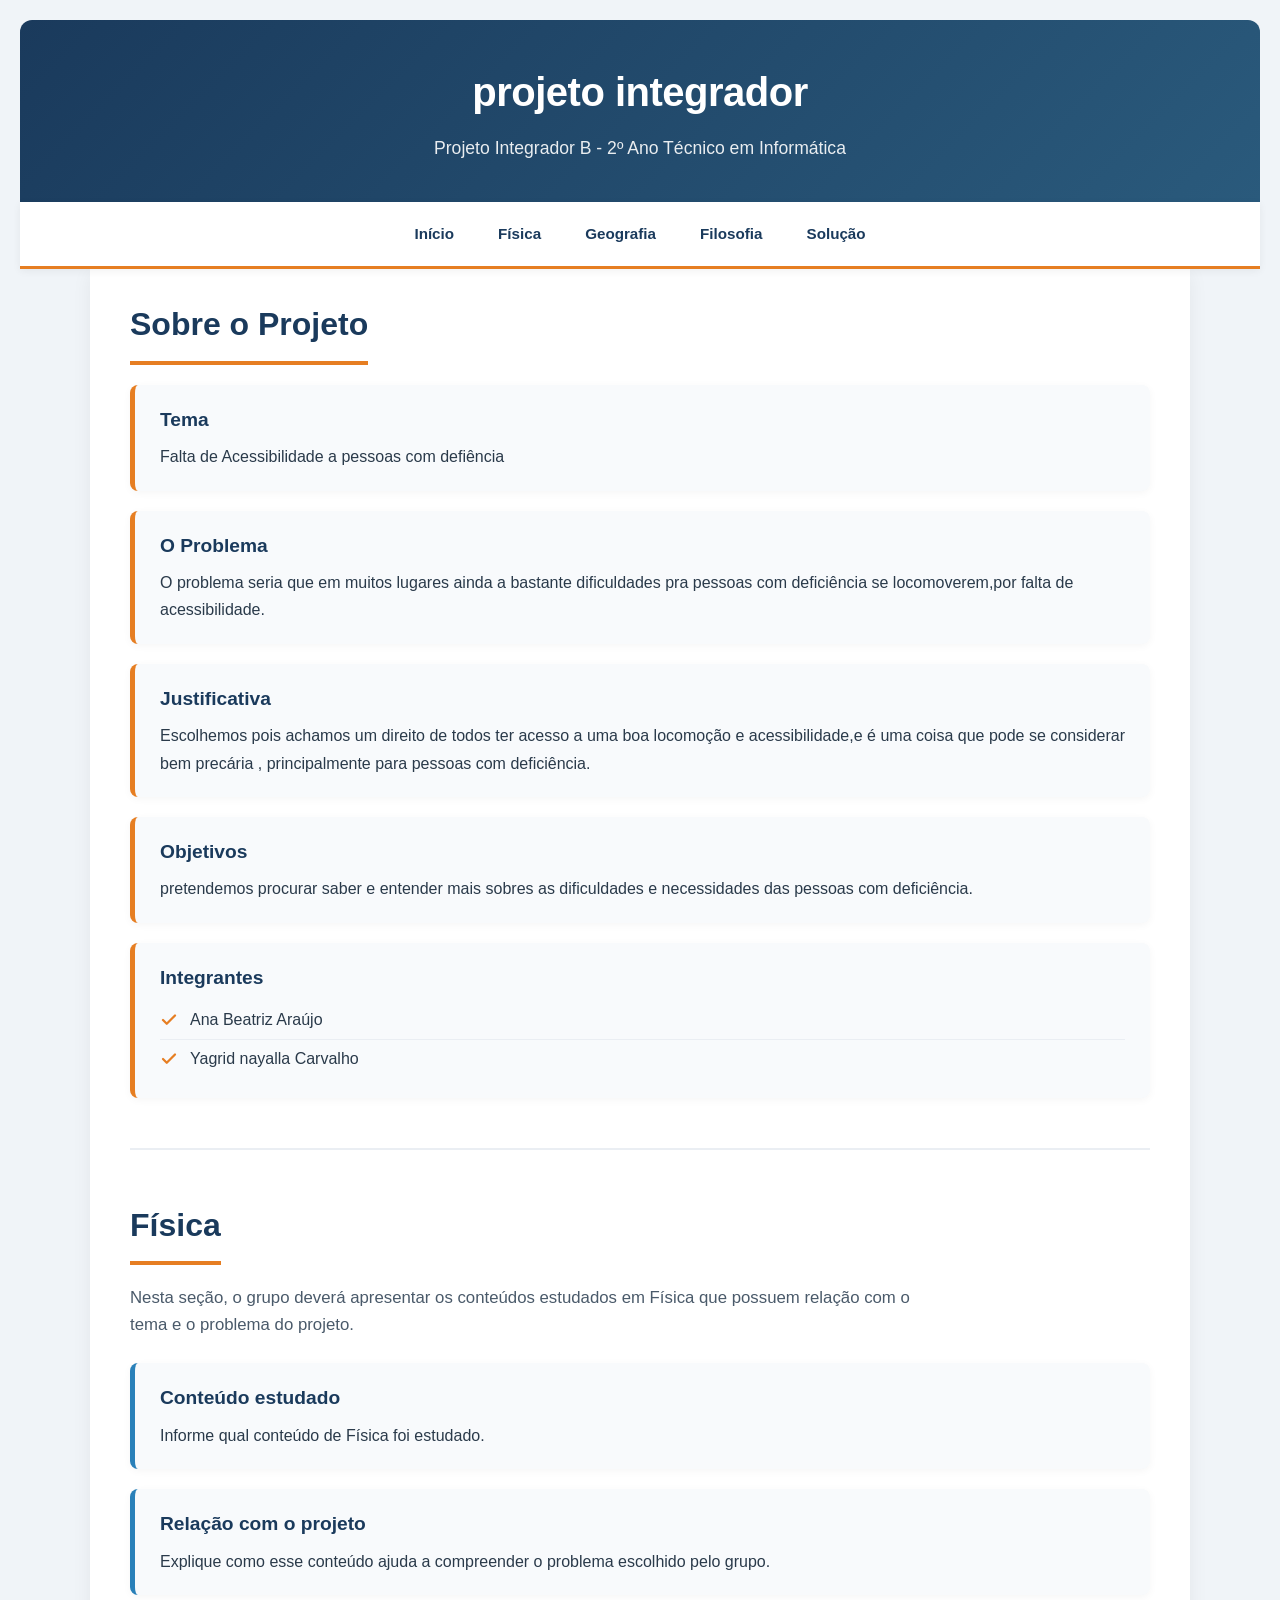
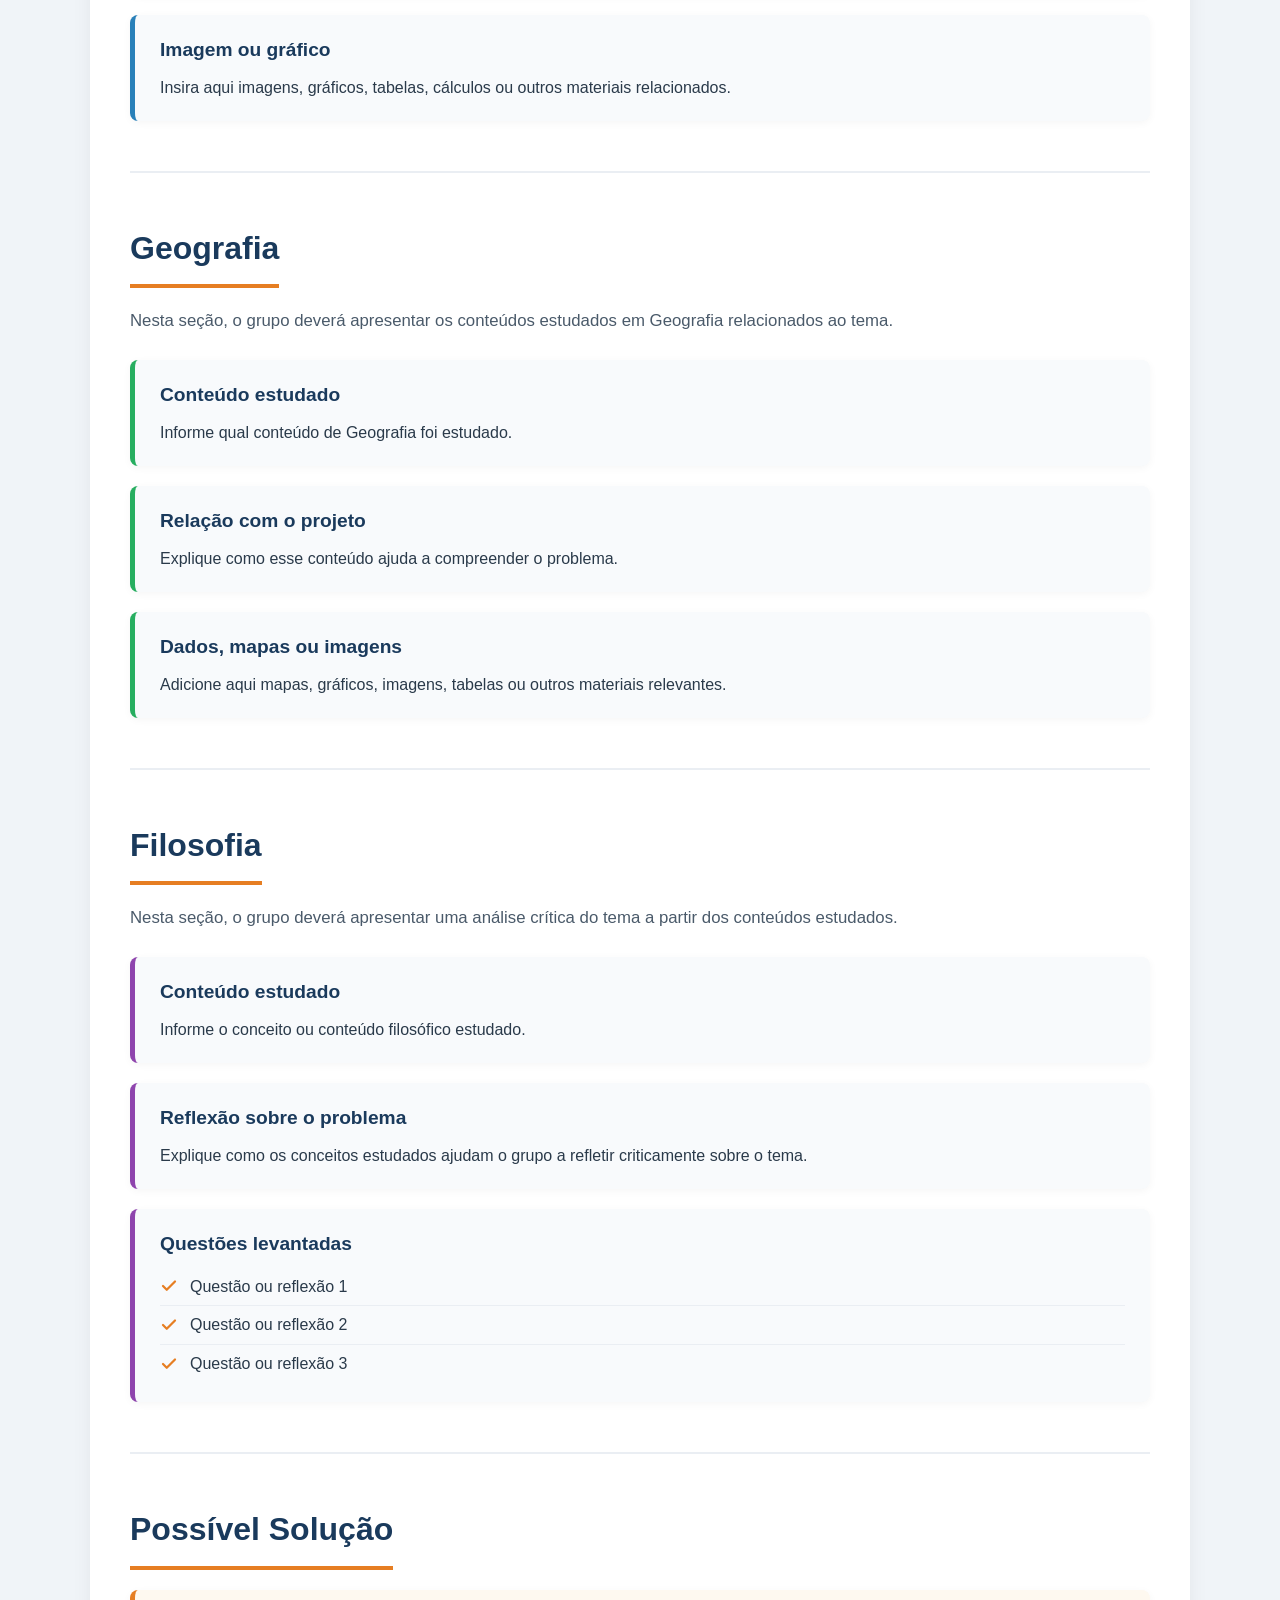
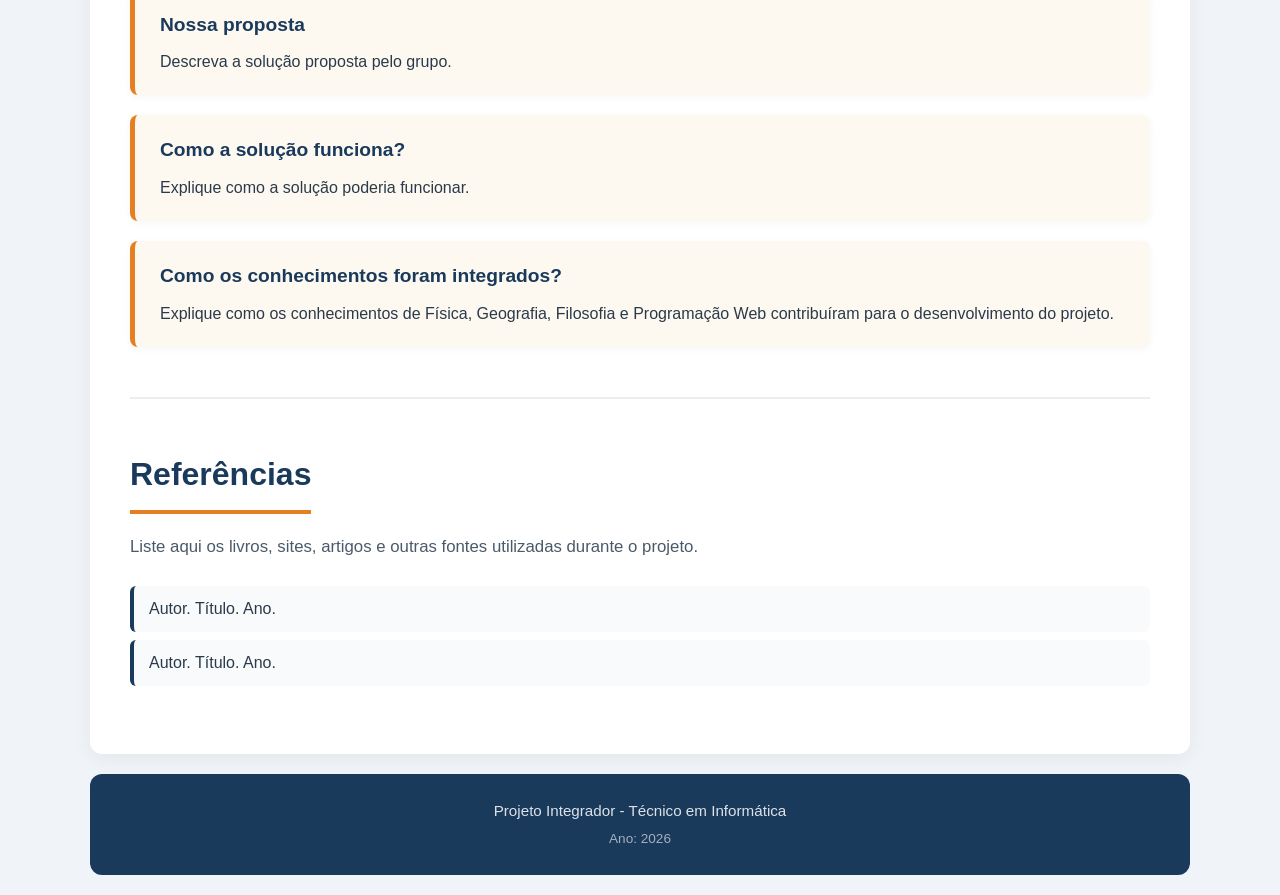
==== index.html @ 22133b6f "b" ====
<!DOCTYPE html>
<html lang="pt-BR">
<head>


    <meta name="viewport" 
	<meta charset="utf8"  content="width=device-width, initial-scale=1.0">

    <title>Projeto Integrador</title>

    <style>

  /* ==========================================
   PROJETO INTEGRADOR - ESTILOS
   Alunos do 2º Ano Técnico em Informática
   ========================================== */

/* ----- RESET E CONFIGURAÇÕES GERAIS ----- */
* {
    margin: 0;
    padding: 0;
    box-sizing: border-box;
}

body {
    font-family: 'Segoe UI', Tahoma, Geneva, Verdana, sans-serif;
    background: #f0f4f8;
    color: #1e2a3a;
    line-height: 1.6;
    padding: 20px;
}

/* ----- CABEÇALHO ----- */
header {
    background: linear-gradient(135deg, #1a3a5c, #2a5a7c);
    color: white;
    text-align: center;
    padding: 40px 20px;
    border-radius: 12px 12px 0 0;
    margin-bottom: 0;
}

header h1 {
    font-size: 2.5rem;
    font-weight: 700;
    letter-spacing: -0.5px;
    margin-bottom: 10px;
}

header p {
    font-size: 1.1rem;
    opacity: 0.9;
    font-weight: 300;
}

/* ----- MENU DE NAVEGAÇÃO ----- */
nav {
    background: #ffffff;
    padding: 12px 20px;
    display: flex;
    flex-wrap: wrap;
    justify-content: center;
    gap: 8px;
    box-shadow: 0 2px 8px rgba(0,0,0,0.06);
    position: sticky;
    top: 0;
    z-index: 100;
    border-bottom: 3px solid #e67e22;
}

nav a {
    color: #1a3a5c;
    text-decoration: none;
    font-weight: 600;
    font-size: 0.95rem;
    padding: 8px 18px;
    border-radius: 25px;
    transition: all 0.3s ease;
    background: transparent;
}

nav a:hover {
    background: #1a3a5c;
    color: white;
    transform: translateY(-2px);
    box-shadow: 0 4px 12px rgba(26, 58, 92, 0.3);
}

/* ----- CONTEÚDO PRINCIPAL ----- */
main {
    max-width: 1100px;
    margin: 0 auto;
    background: white;
    padding: 30px 40px;
    border-radius: 0 0 12px 12px;
    box-shadow: 0 4px 20px rgba(0,0,0,0.06);
}

/* ----- SEÇÕES ----- */
section {
    margin-bottom: 50px;
    padding-bottom: 30px;
    border-bottom: 2px solid #eaeef3;
	 scroll-margin-top: 80px;
}



section:last-child {
    border-bottom: none;
    margin-bottom: 0;
}

section h2 {
    font-size: 2rem;
    color: #1a3a5c;
    margin-bottom: 20px;
    padding-bottom: 10px;
    border-bottom: 4px solid #e67e22;
    display: inline-block;
}

section > p {
    color: #4a5a6a;
    font-size: 1.05rem;
    margin-bottom: 25px;
    max-width: 800px;
}

/* ----- CAIXAS (CARDS) ----- */
.caixa {
    background: #f8fafc;
    border-left: 5px solid #e67e22;
    padding: 20px 25px;
    margin-bottom: 20px;
    border-radius: 8px;
    box-shadow: 0 2px 8px rgba(0,0,0,0.04);
    transition: all 0.3s ease;
}

.caixa:hover {
    transform: translateX(6px);
    box-shadow: 0 4px 16px rgba(0,0,0,0.08);
    background: #ffffff;
}

.caixa h3 {
    color: #1a3a5c;
    font-size: 1.2rem;
    margin-bottom: 8px;
}

.caixa p {
    color: #2a3a4a;
    font-size: 1rem;
    line-height: 1.7;
}

.caixa ul {
    list-style: none;
    padding: 0;
}

.caixa ul li {
    padding: 6px 0 6px 30px;
    background: url('data:image/svg+xml;utf8,<svg xmlns="http://www.w3.org/2000/svg" width="16" height="16" viewBox="0 0 24 24" fill="none" stroke="%23e67e22" stroke-width="3" stroke-linecap="round" stroke-linejoin="round"><polyline points="20 6 9 17 4 12"></polyline></svg>') left center no-repeat;
    background-size: 18px;
    color: #2a3a4a;
    border-bottom: 1px solid #eaeef3;
}

.caixa ul li:last-child {
    border-bottom: none;
}

/* ----- SEÇÃO FÍSICA (destaque especial) ----- */
#fisica .caixa {
    border-left-color: #2980b9;
}

#fisica .caixa:hover {
    border-left-color: #1a5276;
}

/* ----- SEÇÃO GEOGRAFIA (destaque especial) ----- */
#geografia .caixa {
    border-left-color: #27ae60;
}

#geografia .caixa:hover {
    border-left-color: #1e8449;
}

/* ----- SEÇÃO FILOSOFIA (destaque especial) ----- */
#filosofia .caixa {
    border-left-color: #8e44ad;
}

#filosofia .caixa:hover {
    border-left-color: #6c3483;
}

/* ----- SEÇÃO SOLUÇÃO (destaque especial) ----- */
#solucao .caixa {
    border-left-color: #e67e22;
    background: #fef9f0;
}

#solucao .caixa:hover {
    background: #fff6e5;
    border-left-color: #d35400;
}

/* ----- IMAGENS (placeholder) ----- */
img {
    max-width: 100%;
    height: auto;
    border-radius: 8px;
    box-shadow: 0 2px 12px rgba(0,0,0,0.08);
    margin: 10px 0;
    display: block;
}

/* ----- TABELAS ----- */
table {
    width: 100%;
    border-collapse: collapse;
    margin: 15px 0;
    font-size: 0.95rem;
}

table th {
    background: #1a3a5c;
    color: white;
    padding: 12px 16px;
    text-align: left;
}

table td {
    padding: 10px 16px;
    border-bottom: 1px solid #eaeef3;
}

table tr:hover td {
    background: #f0f4f8;
}

/* ----- LISTA DE REFERÊNCIAS ----- */
#referencias ul {
    list-style: none;
    padding: 0;
}

#referencias ul li {
    padding: 10px 15px;
    background: #f8fafc;
    margin-bottom: 8px;
    border-radius: 6px;
    border-left: 4px solid #1a3a5c;
    color: #2a3a4a;
}

#referencias ul li:hover {
    background: #f0f4f8;
}

/* ----- RODAPÉ ----- */
footer {
    max-width: 1100px;
    margin: 20px auto 0;
    background: #1a3a5c;
    color: rgba(255,255,255,0.85);
    text-align: center;
    padding: 25px 20px;
    border-radius: 12px;
}

footer p {
    margin-bottom: 5px;
    font-size: 0.95rem;
}

footer p:last-child {
    margin-bottom: 0;
    font-size: 0.85rem;
    opacity: 0.7;
}

/* ==========================================
   RESPONSIVIDADE
   ========================================== */

/* Tablets e telas médias */
@media (max-width: 900px) {
    main {
        padding: 25px 25px;
    }

    header h1 {
        font-size: 2rem;
    }
}

/* Celulares grandes */
@media (max-width: 768px) {
    body {
        padding: 10px;
    }

    header {
        padding: 30px 15px;
    }

    header h1 {
        font-size: 1.6rem;
    }

    header p {
        font-size: 0.95rem;
    }

    nav {
        padding: 10px 12px;
        gap: 5px;
    }

    nav a {
        font-size: 0.85rem;
        padding: 6px 14px;
    }

    main {
        padding: 20px 18px;
    }

    section h2 {
        font-size: 1.5rem;
    }

    .caixa {
        padding: 15px 18px;
    }

    .caixa h3 {
        font-size: 1.05rem;
    }

    table {
        font-size: 0.85rem;
    }

    table th, table td {
        padding: 8px 10px;
    }

    footer {
        padding: 20px 15px;
    }

    footer p {
        font-size: 0.85rem;
    }
}

/* Celulares pequenos */
@media (max-width: 480px) {
    body {
        padding: 5px;
    }

    header {
        padding: 20px 12px;
        border-radius: 8px 8px 0 0;
    }

    header h1 {
        font-size: 1.3rem;
    }

    header p {
        font-size: 0.85rem;
    }

    nav {
        flex-direction: column;
        align-items: center;
        padding: 8px;
        gap: 4px;
    }

    nav a {
        width: 100%;
        text-align: center;
        padding: 8px;
        font-size: 0.9rem;
    }

    main {
        padding: 15px 12px;
        border-radius: 0;
    }

    section {
        margin-bottom: 30px;
        padding-bottom: 20px;
    }

    section h2 {
        font-size: 1.3rem;
    }

    section > p {
        font-size: 0.95rem;
    }

    .caixa {
        padding: 12px 14px;
        margin-bottom: 15px;
    }

    .caixa h3 {
        font-size: 1rem;
    }

    .caixa p {
        font-size: 0.9rem;
    }

    .caixa ul li {
        padding: 5px 0 5px 25px;
        font-size: 0.9rem;
    }

    table {
        font-size: 0.75rem;
    }

    table th, table td {
        padding: 6px 8px;
    }

    footer {
        padding: 15px 12px;
        border-radius: 0 0 8px 8px;
    }
}

/* ==========================================
   UTILITÁRIOS (opcionais)
   ========================================== */

/* Destaque para avisos */
.aviso-demo {
    background: #fff3e0;
    border: 2px dashed #e67e22;
    padding: 12px 20px;
    border-radius: 8px;
    text-align: center;
    margin: 20px 0;
    color: #7a4a1a;
}

/* Botão estilizado */
.btn {
    display: inline-block;
    padding: 10px 28px;
    background: #1a3a5c;
    color: white;
    text-decoration: none;
    border-radius: 30px;
    font-weight: 600;
    transition: all 0.3s ease;
    border: none;
    cursor: pointer;
}

.btn:hover {
    background: #2a5a7c;
    transform: translateY(-2px);
    box-shadow: 0 4px 16px rgba(26, 58, 92, 0.3);
}

    </style>


</head>

<body>

    <!-- =========================
         CABEÇALHO
    ========================== -->

    <header>

        <h1>projeto integrador</h1>

        <p>
            Projeto Integrador B - 2º Ano Técnico em Informática
        </p>

    </header>


    <!-- =========================
         MENU
    ========================== -->

    <nav>

        <a href="#inicio">Início</a>

        <a href="#fisica">Física</a>

        <a href="#geografia">Geografia</a>

        <a href="#filosofia">Filosofia</a>

        <a href="#solucao">Solução</a>

    </nav>


    <!-- =========================
         CONTEÚDO
    ========================== -->

    <main>


        <!-- =====================
             INÍCIO
        ====================== -->

        <section id="inicio">

            <h2>Sobre o Projeto</h2>

            <div class="caixa">

                <h3>Tema</h3>

                <p>
                   Falta de Acessibilidade a pessoas com defiência
                </p>

            </div>


            <div class="caixa">

                <h3>O Problema</h3>

                <p>
                   O problema seria que em muitos lugares ainda a bastante dificuldades pra pessoas com deficiência se locomoverem,por falta de acessibilidade.
                </p>

            </div>


            <div class="caixa">

                <h3>Justificativa</h3>

                <p>
                   Escolhemos pois achamos um direito de todos ter acesso a uma boa locomoção e acessibilidade,e é uma coisa que pode se considerar bem precária , principalmente para pessoas com deficiência. 
                </p>

            </div>


            <div class="caixa">

                <h3>Objetivos</h3>

                <p>
                    pretendemos procurar saber e entender mais sobres as dificuldades e necessidades das pessoas com deficiência.
                </p>

            </div>


            <div class="caixa">

                <h3>Integrantes</h3>

                <ul>
                    <li>Ana Beatriz Araújo</li>
                    <li>Yagrid nayalla Carvalho</li>
               
                </ul>

            </div>

        </section>


        <!-- =====================
             FÍSICA
        ====================== -->

        <section id="fisica">

            <h2>Física</h2>

            <p>
                Nesta seção, o grupo deverá apresentar os conteúdos
                estudados em Física que possuem relação com o tema
                e o problema do projeto.
            </p>


            <div class="caixa">

                <h3>Conteúdo estudado</h3>

                <p>
                    Informe qual conteúdo de Física foi estudado.
                </p>

            </div>


            <div class="caixa">

                <h3>Relação com o projeto</h3>

                <p>
                    Explique como esse conteúdo ajuda a compreender
                    o problema escolhido pelo grupo.
                </p>

            </div>


            <div class="caixa">

                <h3>Imagem ou gráfico</h3>

                <!--
                Exemplo:

                <img src="img/fisica.jpg"
                     alt="Descrição da imagem">
                -->

                <p>
                    Insira aqui imagens, gráficos, tabelas,
                    cálculos ou outros materiais relacionados.
                </p>

            </div>

        </section>


        <!-- =====================
             GEOGRAFIA
        ====================== -->

        <section id="geografia">

            <h2>Geografia</h2>

            <p>
                Nesta seção, o grupo deverá apresentar os conteúdos
                estudados em Geografia relacionados ao tema.
            </p>


            <div class="caixa">

                <h3>Conteúdo estudado</h3>

                <p>
                    Informe qual conteúdo de Geografia foi estudado.
                </p>

            </div>


            <div class="caixa">

                <h3>Relação com o projeto</h3>

                <p>
                    Explique como esse conteúdo ajuda a compreender
                    o problema.
                </p>

            </div>


            <div class="caixa">

                <h3>Dados, mapas ou imagens</h3>

                <p>
                    Adicione aqui mapas, gráficos, imagens,
                    tabelas ou outros materiais relevantes.
                </p>

            </div>

        </section>


        <!-- =====================
             FILOSOFIA
        ====================== -->

        <section id="filosofia">

            <h2>Filosofia</h2>

            <p>
                Nesta seção, o grupo deverá apresentar uma análise
                crítica do tema a partir dos conteúdos estudados.
            </p>


            <div class="caixa">

                <h3>Conteúdo estudado</h3>

                <p>
                    Informe o conceito ou conteúdo filosófico
                    estudado.
                </p>

            </div>


            <div class="caixa">

                <h3>Reflexão sobre o problema</h3>

                <p>
                    Explique como os conceitos estudados ajudam
                    o grupo a refletir criticamente sobre o tema.
                </p>

            </div>


            <div class="caixa">

                <h3>Questões levantadas</h3>

                <ul>
                    <li>Questão ou reflexão 1</li>
                    <li>Questão ou reflexão 2</li>
                    <li>Questão ou reflexão 3</li>
                </ul>

            </div>

        </section>


        <!-- =====================
             SOLUÇÃO
        ====================== -->

        <section id="solucao">

            <h2>Possível Solução</h2>

            <div class="caixa">

                <h3>Nossa proposta</h3>

                <p>
                    Descreva a solução proposta pelo grupo.
                </p>

            </div>


            <div class="caixa">

                <h3>Como a solução funciona?</h3>

                <p>
                    Explique como a solução poderia funcionar.
                </p>

            </div>


            <div class="caixa">

                <h3>Como os conhecimentos foram integrados?</h3>

                <p>
                    Explique como os conhecimentos de Física,
                    Geografia, Filosofia e Programação Web
                    contribuíram para o desenvolvimento do projeto.
                </p>

            </div>

        </section>


        <!-- =====================
             REFERÊNCIAS
        ====================== -->

        <section id="referencias">

            <h2>Referências</h2>

            <p>
                Liste aqui os livros, sites, artigos e outras
                fontes utilizadas durante o projeto.
            </p>

            <ul>
                <li>Autor. Título. Ano.</li>
                <li>Autor. Título. Ano.</li>
            </ul>

        </section>


    </main>


    <!-- =========================
         RODAPÉ
    ========================== -->

    <footer>

        <p>
            Projeto Integrador - Técnico em Informática
        </p>

        <p>
            Ano: 2026
        </p>

    </footer>
	
<script>

    // Seleciona todos os links do menu
    const linksMenu = document.querySelectorAll("nav a");

    // Percorre todos os links encontrados
    linksMenu.forEach(function(link) {

        // Detecta o clique no link
        link.addEventListener("click", function(event) {

            // Impede o comportamento padrão do link
            event.preventDefault();

            // Obtém o destino indicado no href
            const destino = link.getAttribute("href");

            // Localiza a seção correspondente
            const secao = document.querySelector(destino);

            // Faz a rolagem suave até a seção
            secao.scrollIntoView({
                behavior: "smooth"
            });

        });

    });

</script>

</body>
</html>
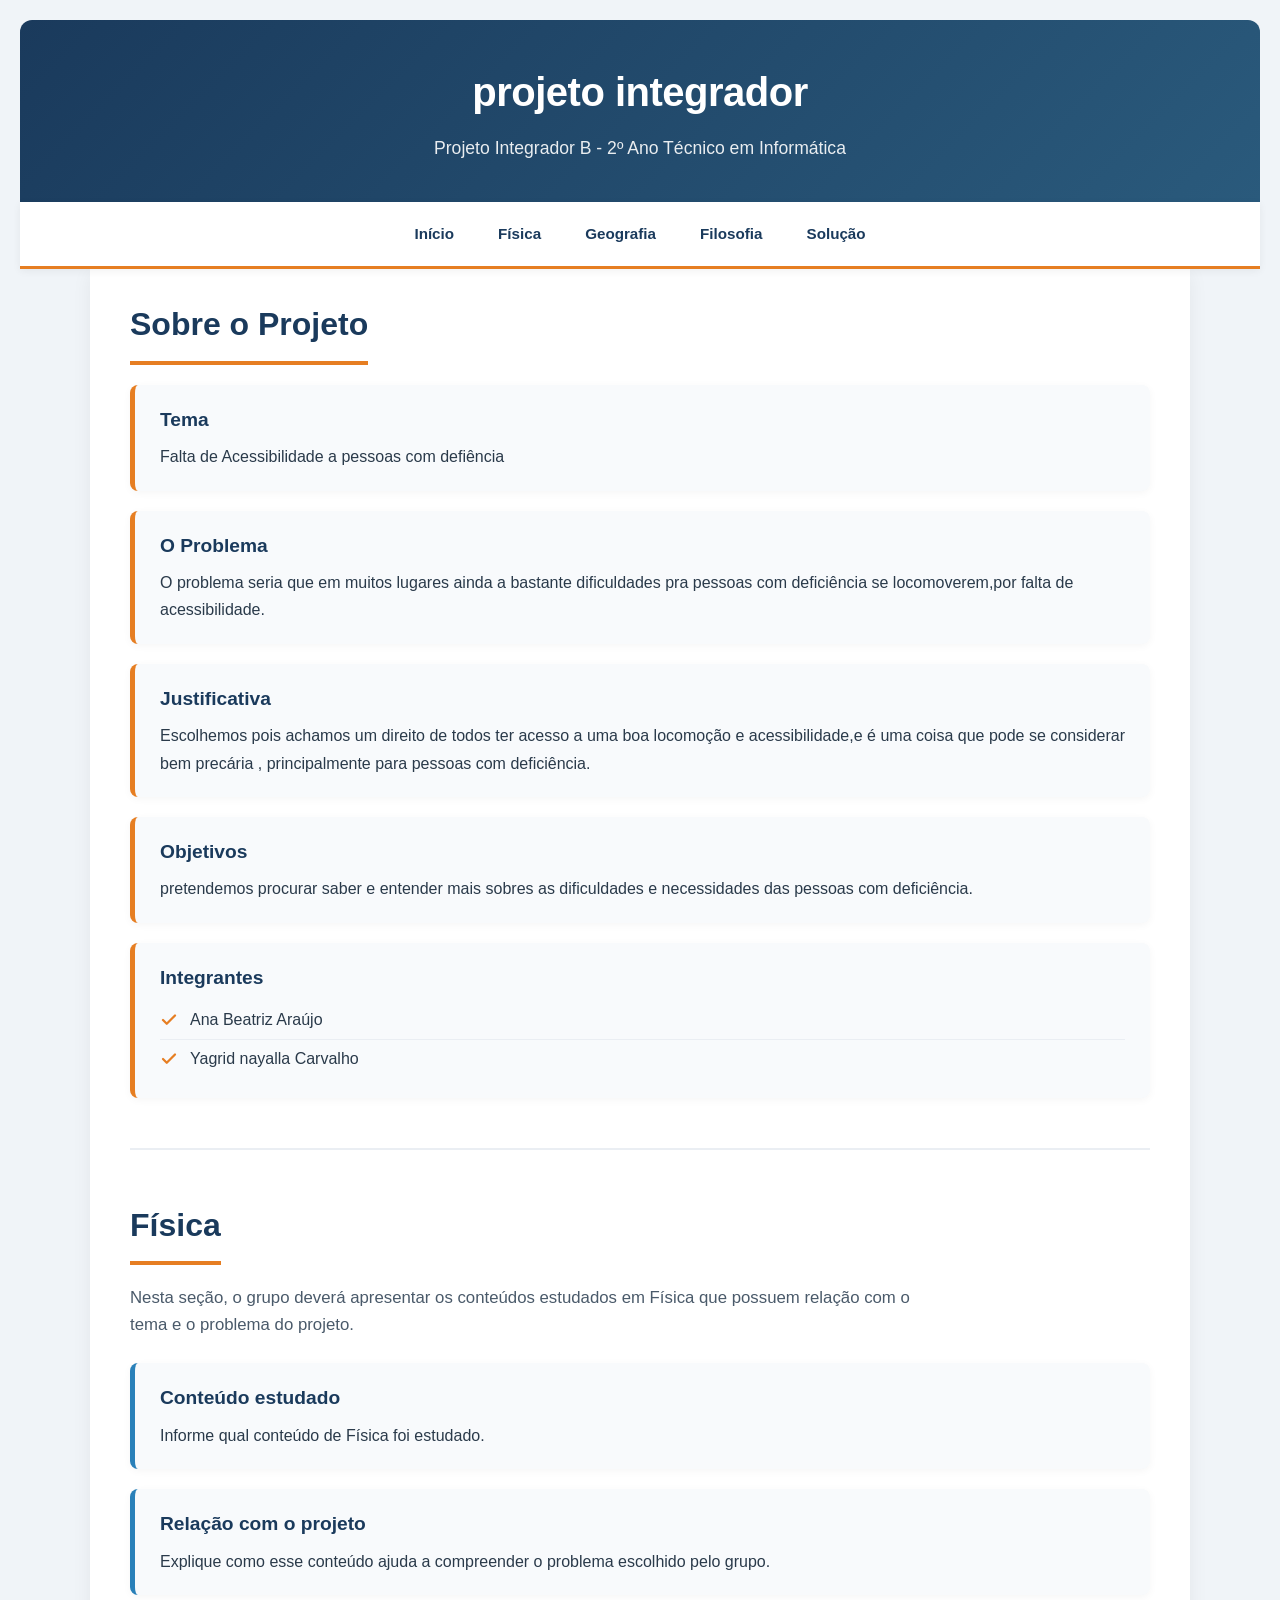
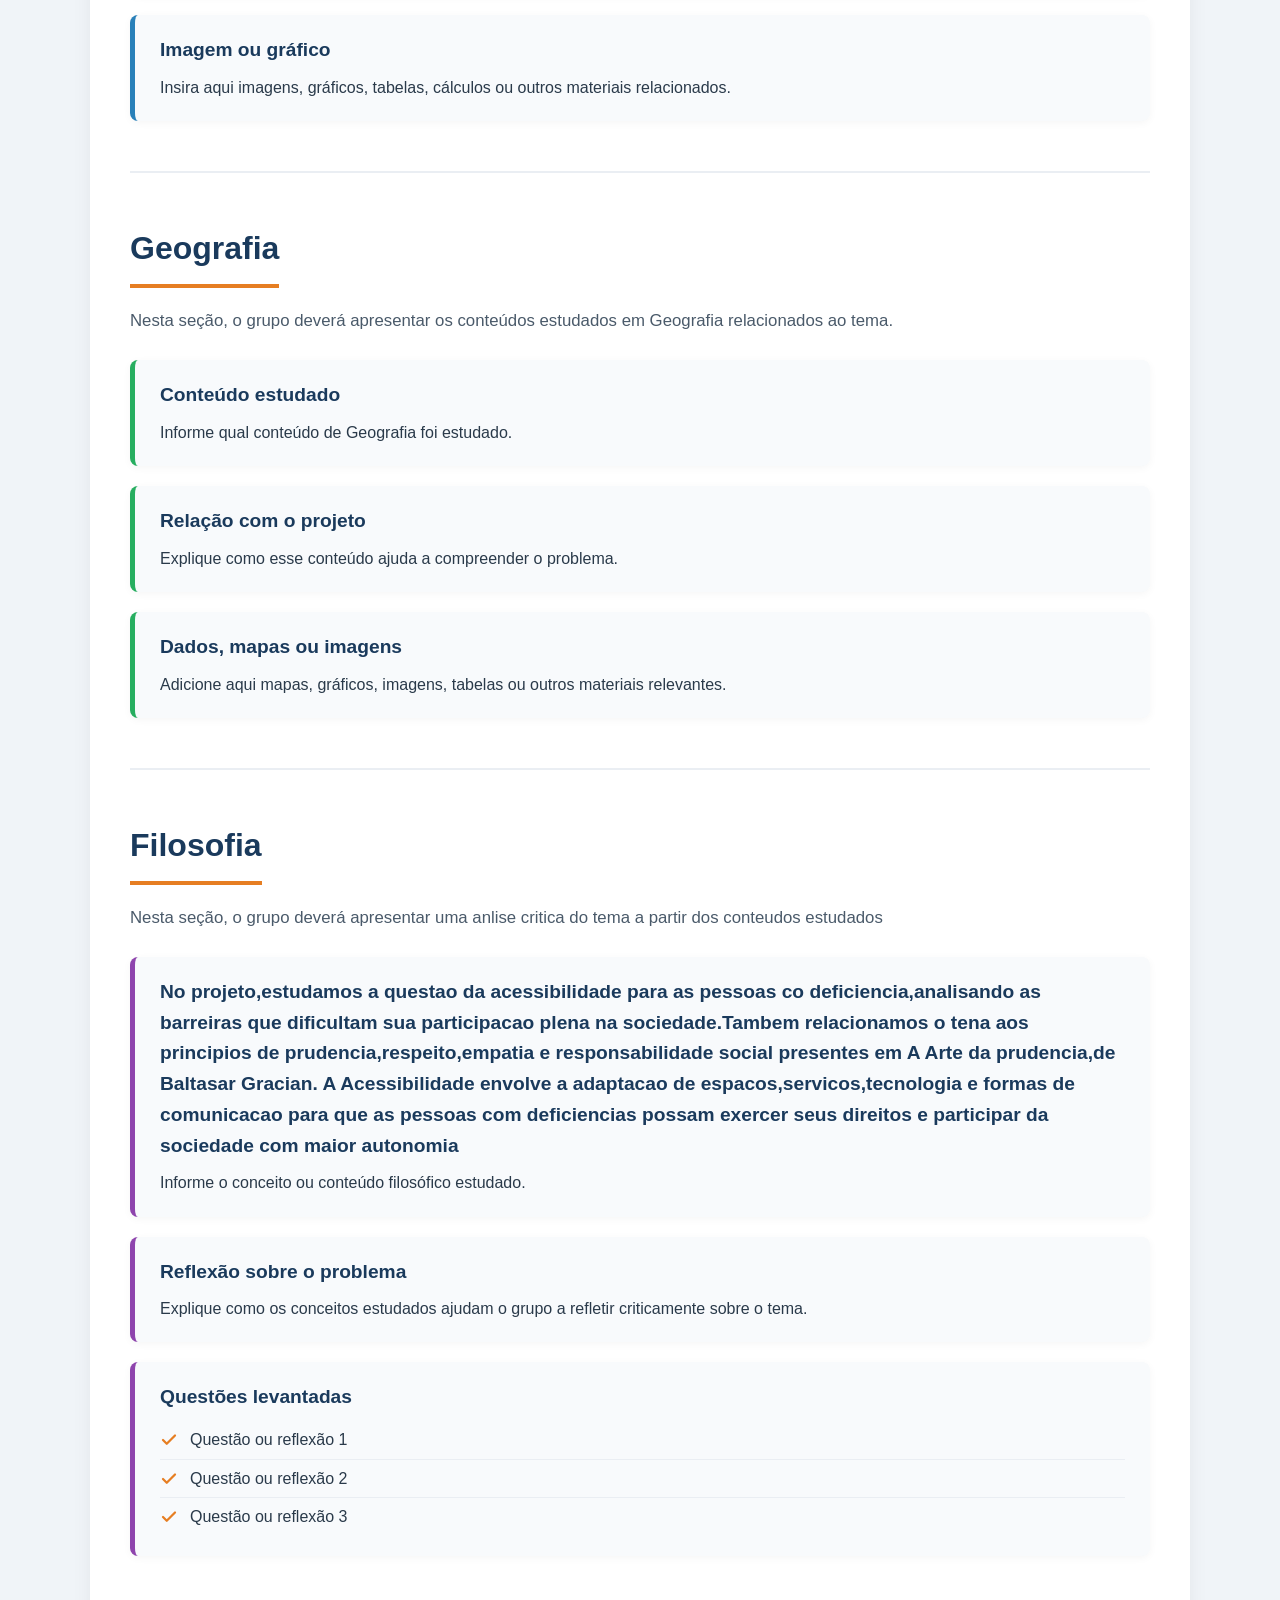
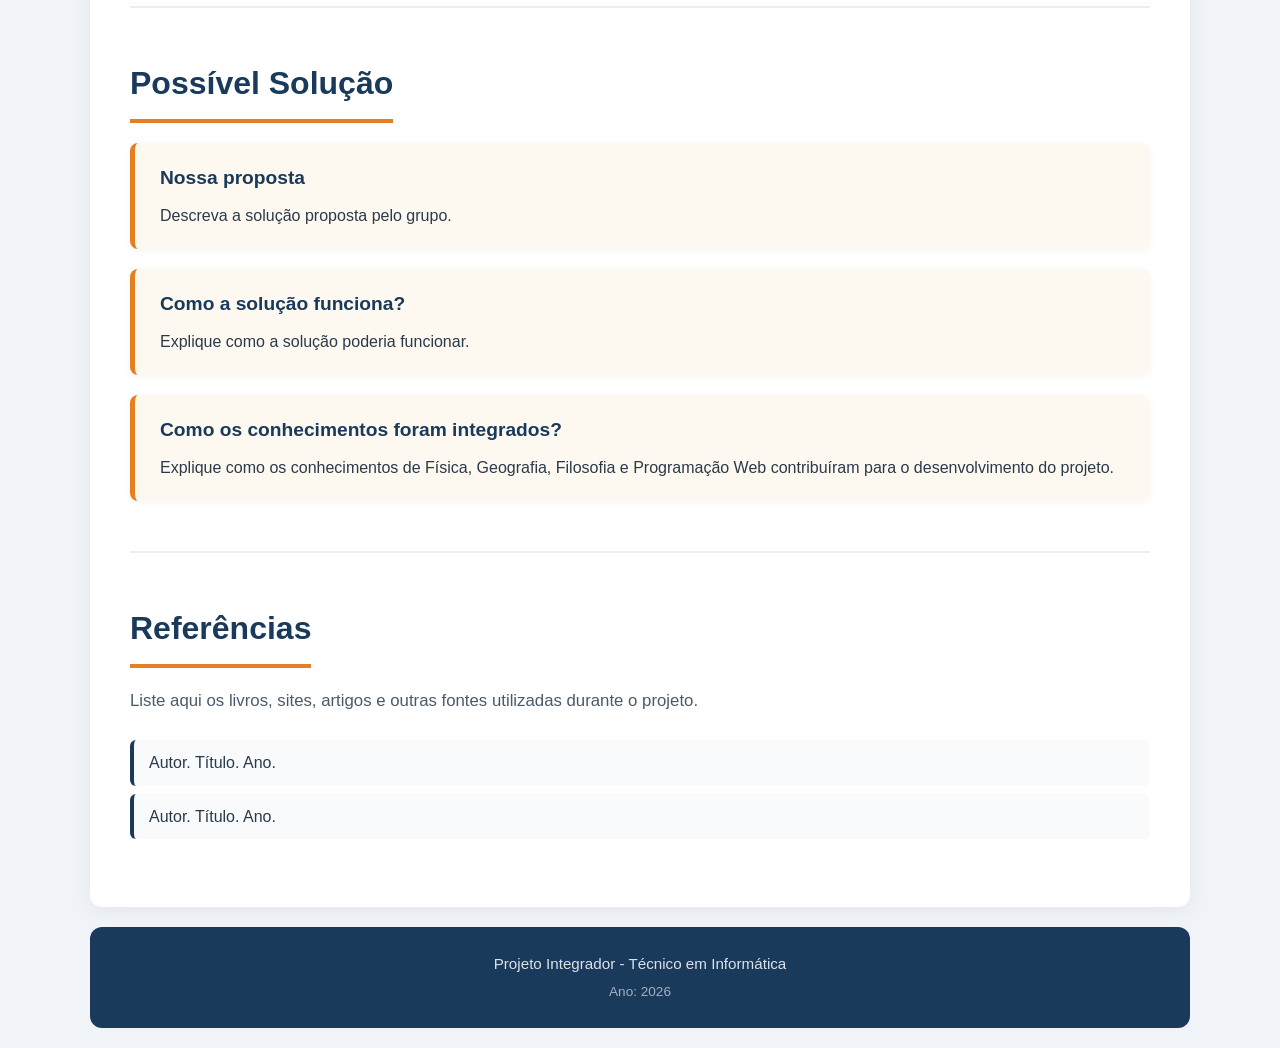
==== commit 4077e403: "a" ====
--- a/index.html
+++ b/index.html
@@ -714,14 +714,16 @@
             <h2>Filosofia</h2>
 
             <p>
-                Nesta seção, o grupo deverá apresentar uma análise
-                crítica do tema a partir dos conteúdos estudados.
+                Nesta seção, o grupo deverá apresentar uma anlise critica do tema a partir dos conteudos estudados
             </p>
 
 
             <div class="caixa">
 
-                <h3>Conteúdo estudado</h3>
+                <h3>No projeto,estudamos a questao da acessibilidade para as pessoas co deficiencia,analisando as barreiras que dificultam  sua participacao plena na sociedade.Tambem relacionamos 
+                    o tena aos principios de prudencia,respeito,empatia e responsabilidade social presentes em A Arte da prudencia,de Baltasar Gracian.
+                    A Acessibilidade envolve a adaptacao de espacos,servicos,tecnologia e formas de comunicacao para que as pessoas com deficiencias possam exercer seus  direitos e participar da sociedade com maior autonomia 
+                </h3>
 
                 <p>
                     Informe o conceito ou conteúdo filosófico
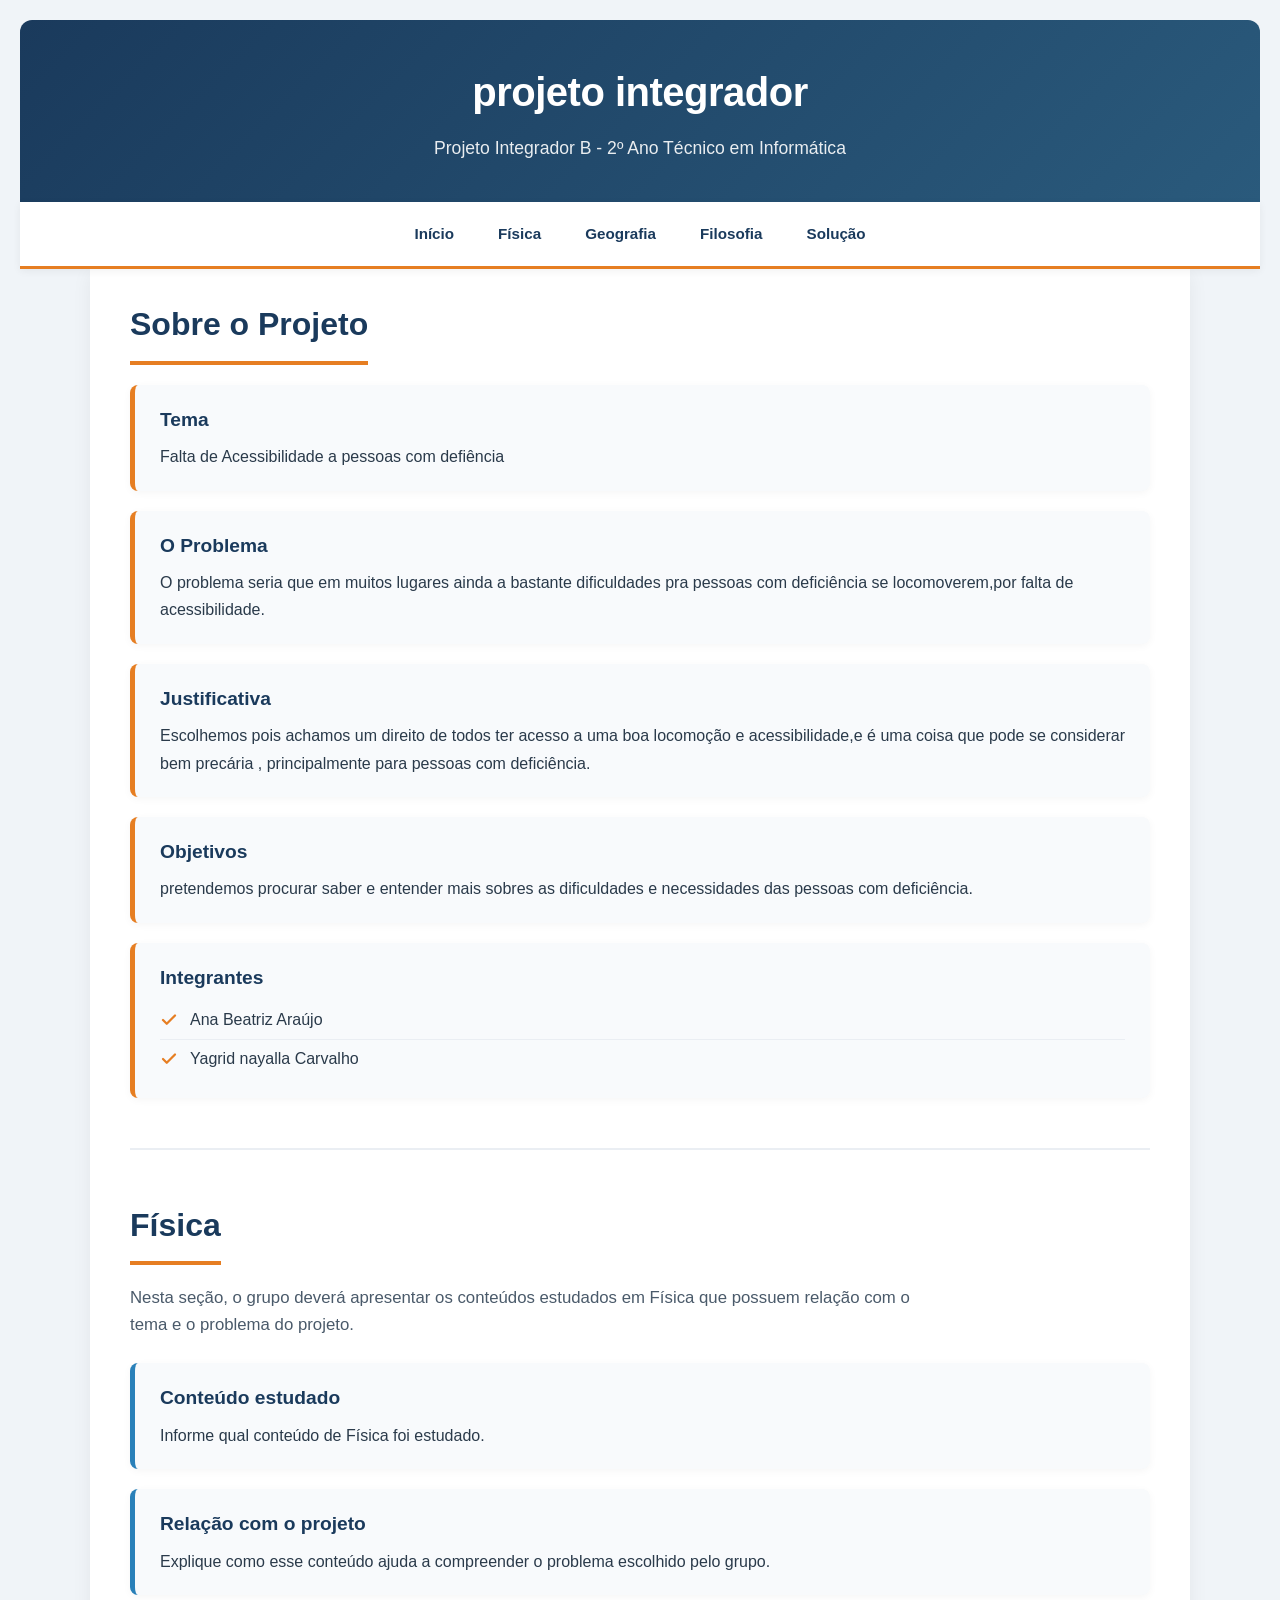
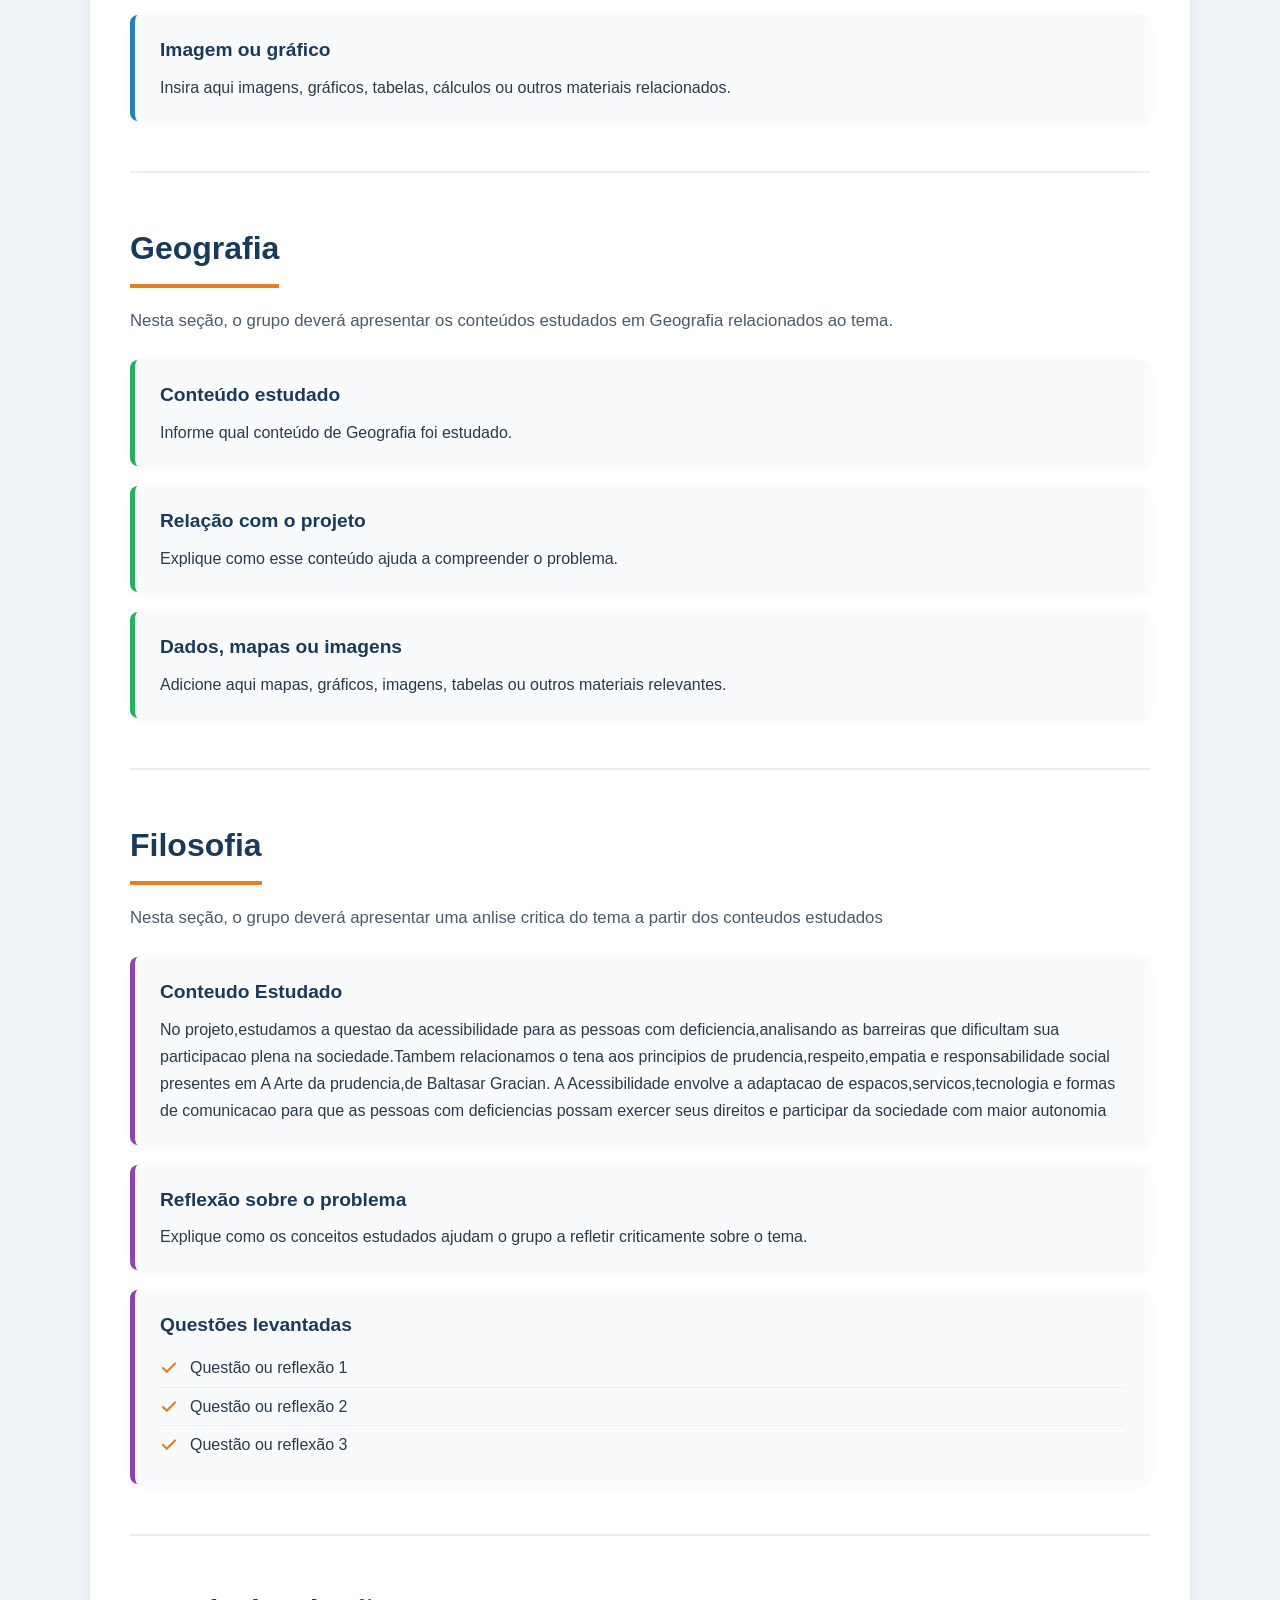
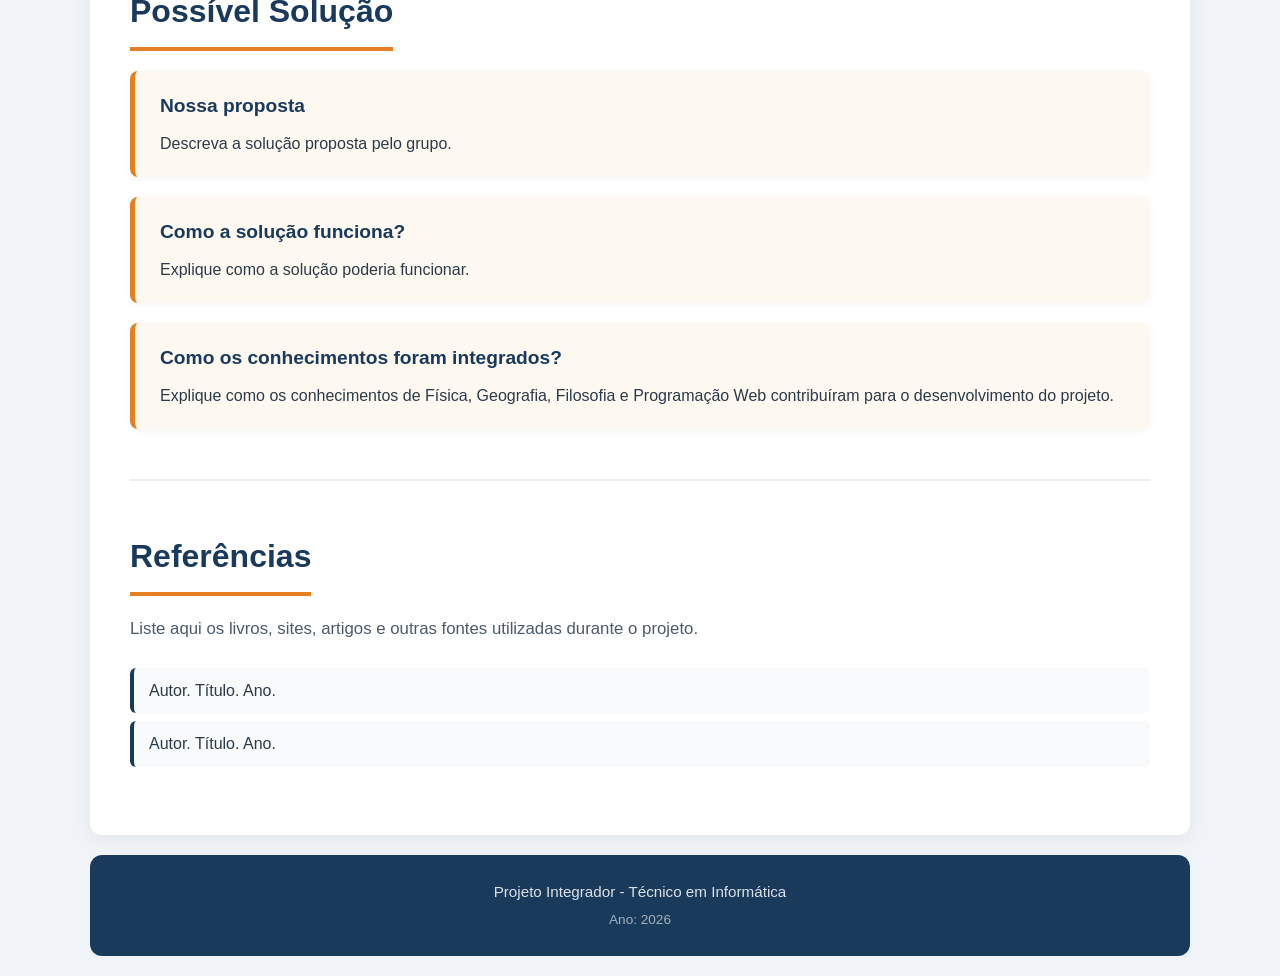
==== commit af7dc59b: "a" ====
--- a/index.html
+++ b/index.html
@@ -720,14 +720,16 @@
 
             <div class="caixa">
 
-                <h3>No projeto,estudamos a questao da acessibilidade para as pessoas co deficiencia,analisando as barreiras que dificultam  sua participacao plena na sociedade.Tambem relacionamos 
+                <h3>
+                    Conteudo Estudado
+                </h3>
+
+                <p>
+                    No projeto,estudamos a questao da acessibilidade para as pessoas com deficiencia,analisando as barreiras que dificultam  sua participacao plena na sociedade.Tambem relacionamos 
                     o tena aos principios de prudencia,respeito,empatia e responsabilidade social presentes em A Arte da prudencia,de Baltasar Gracian.
                     A Acessibilidade envolve a adaptacao de espacos,servicos,tecnologia e formas de comunicacao para que as pessoas com deficiencias possam exercer seus  direitos e participar da sociedade com maior autonomia 
-                </h3>
-
-                <p>
-                    Informe o conceito ou conteúdo filosófico
-                    estudado.
+        
+
                 </p>
 
             </div>
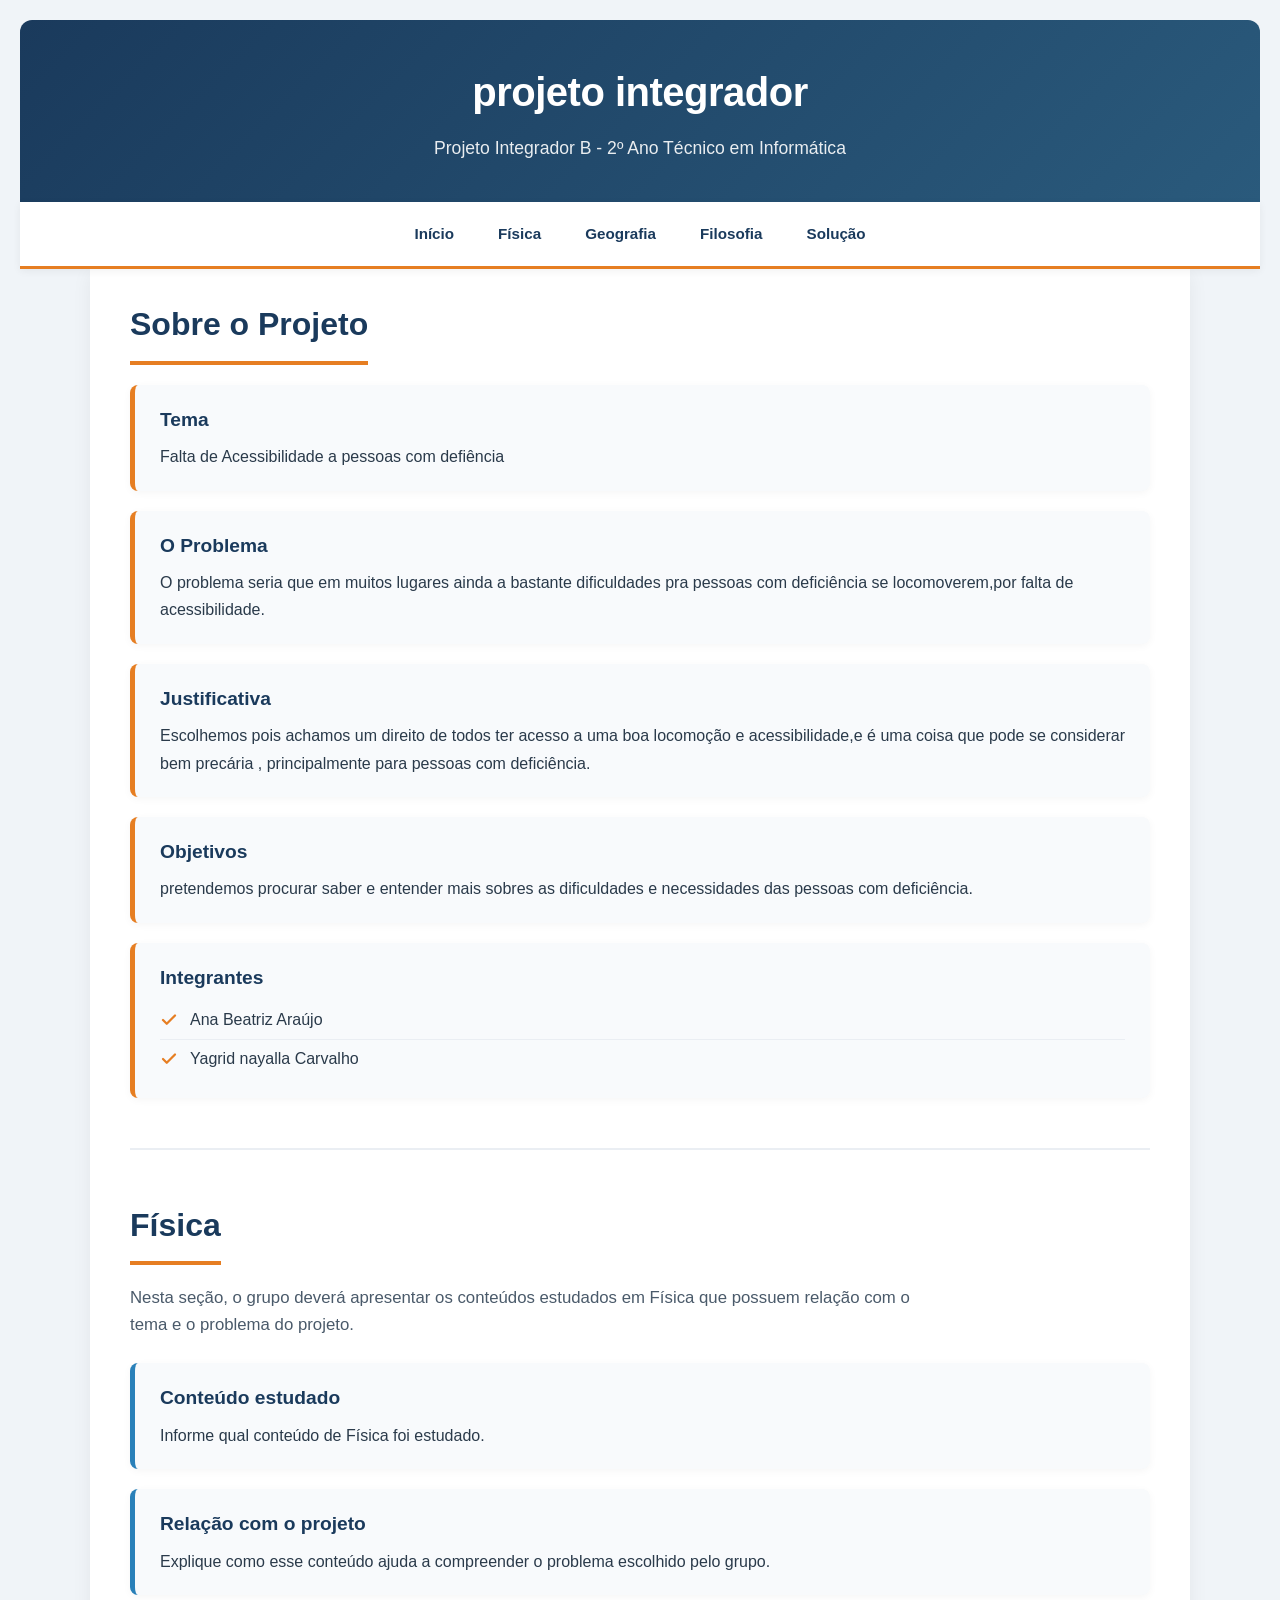
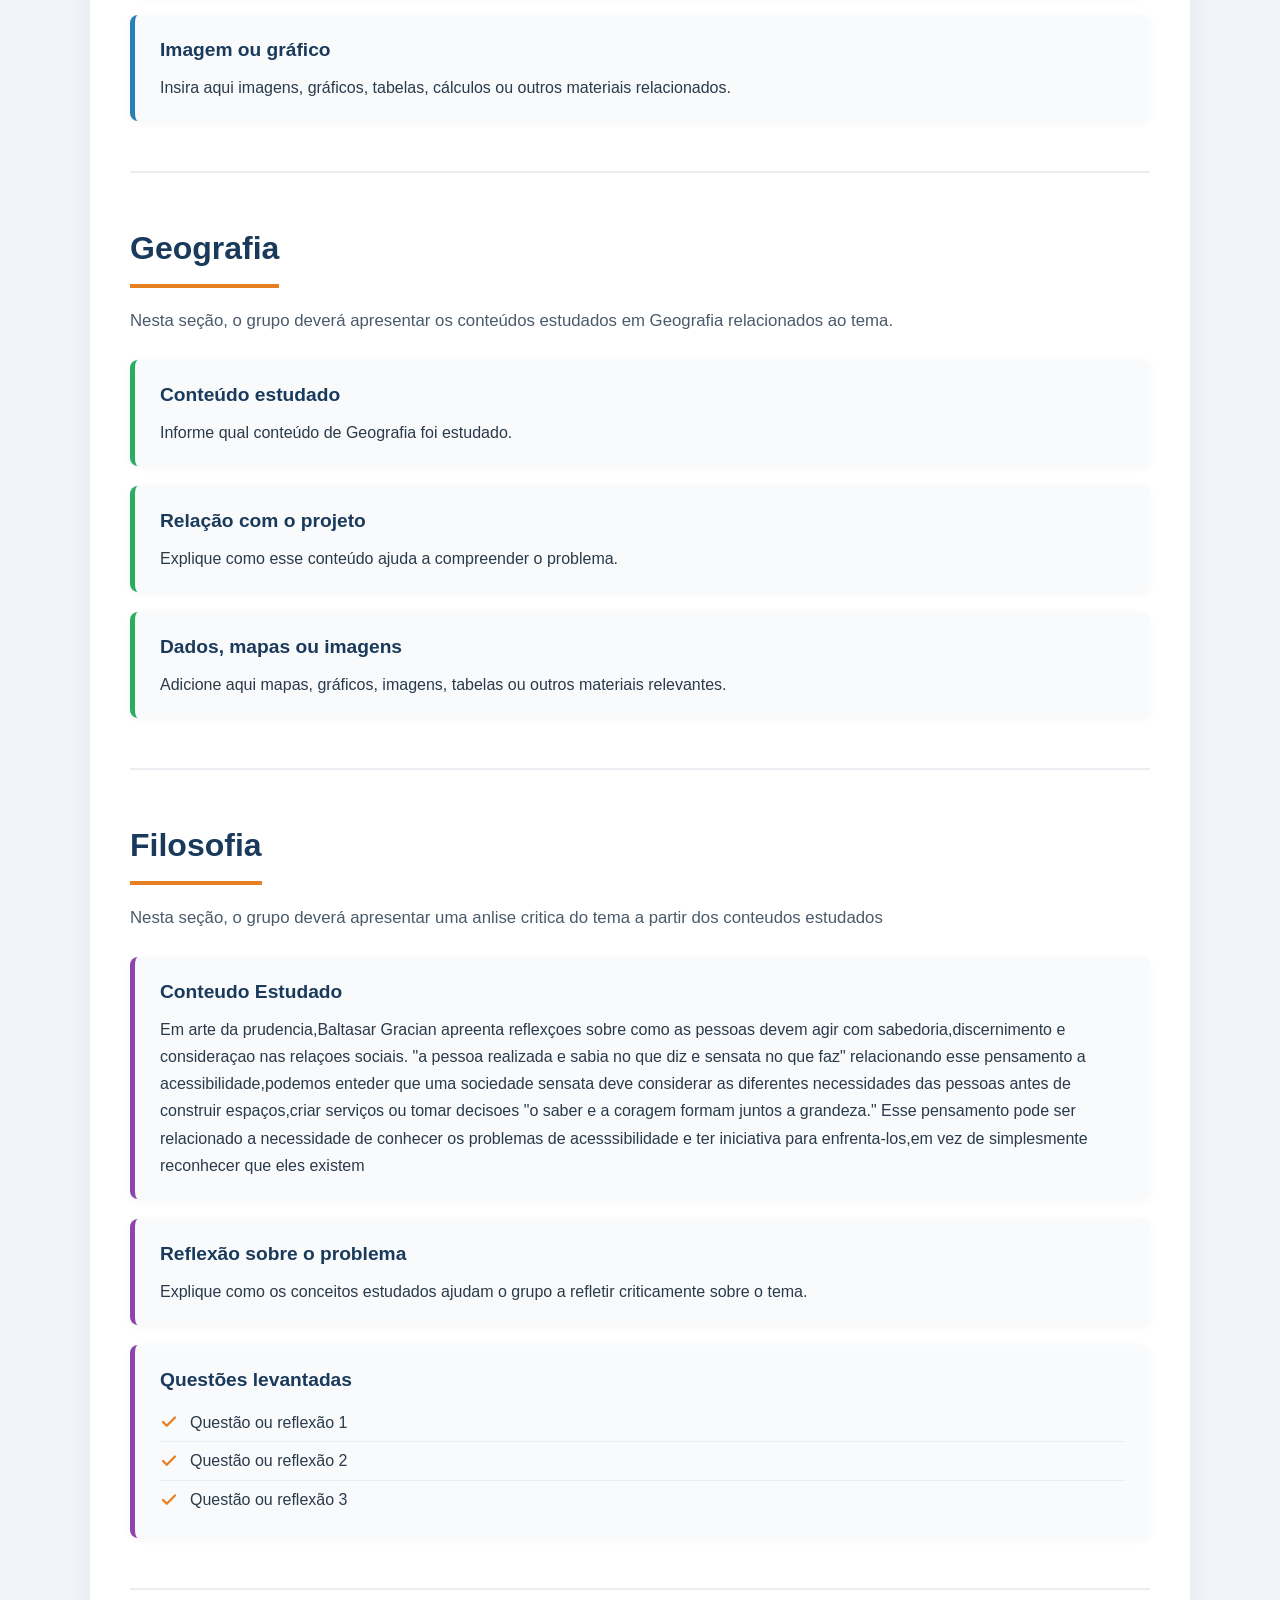
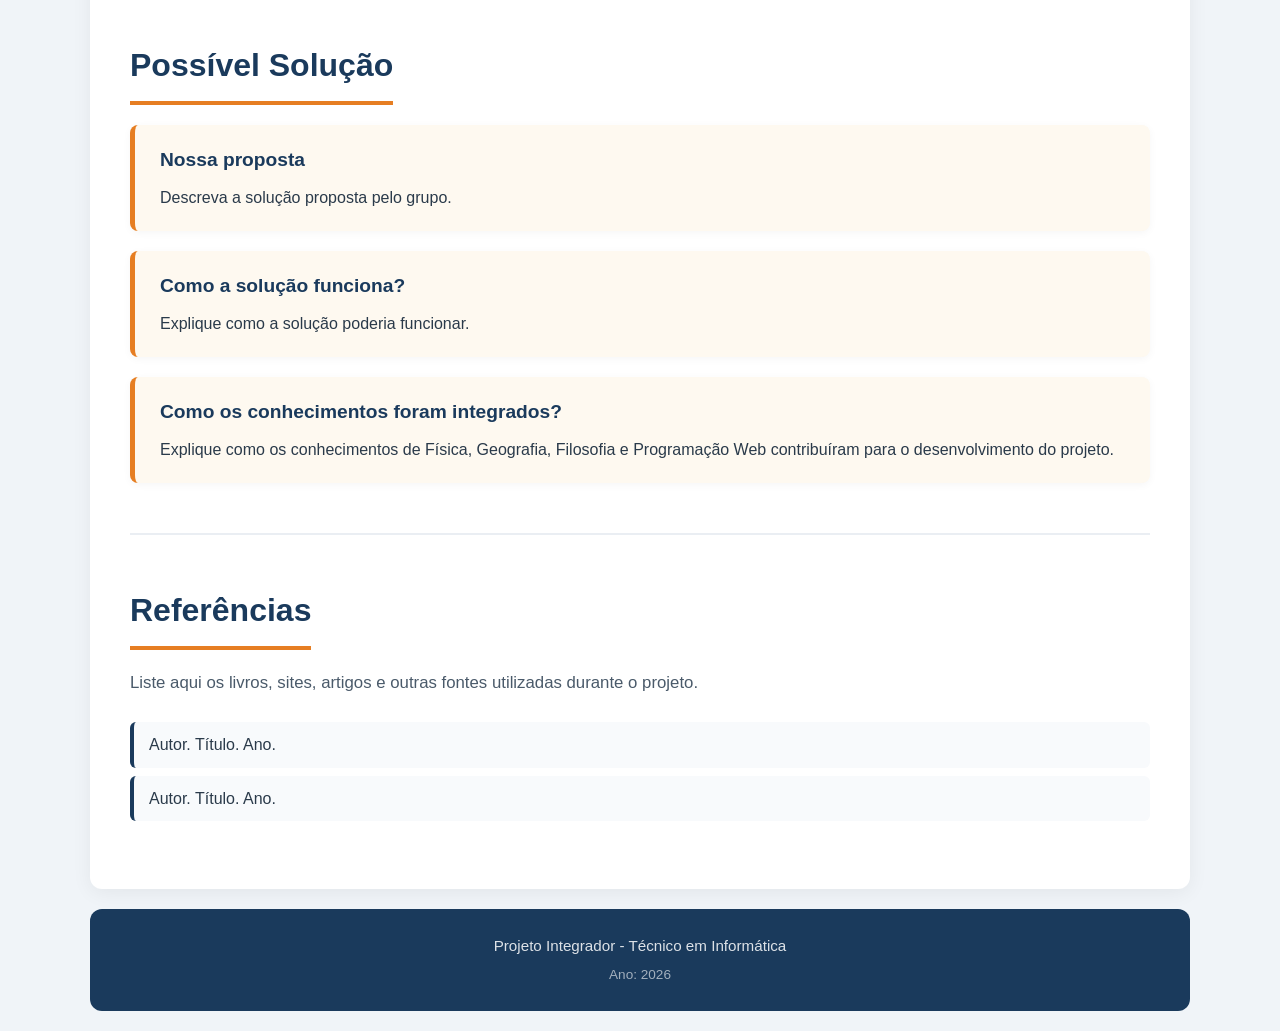
==== commit 2d0987b9: "a" ====
--- a/index.html
+++ b/index.html
@@ -725,10 +725,11 @@
                 </h3>
 
                 <p>
-                    No projeto,estudamos a questao da acessibilidade para as pessoas com deficiencia,analisando as barreiras que dificultam  sua participacao plena na sociedade.Tambem relacionamos 
-                    o tena aos principios de prudencia,respeito,empatia e responsabilidade social presentes em A Arte da prudencia,de Baltasar Gracian.
-                    A Acessibilidade envolve a adaptacao de espacos,servicos,tecnologia e formas de comunicacao para que as pessoas com deficiencias possam exercer seus  direitos e participar da sociedade com maior autonomia 
-        
+                    Em arte da prudencia,Baltasar Gracian apreenta reflexçoes sobre como as pessoas devem agir com sabedoria,discernimento e consideraçao nas relaçoes sociais. 
+                    "a pessoa  realizada e  sabia no que diz e sensata no que faz"
+                    relacionando esse pensamento a acessibilidade,podemos enteder que uma sociedade sensata deve considerar as diferentes necessidades das pessoas antes de construir espaços,criar serviços ou tomar decisoes
+                    "o saber e a coragem formam juntos a grandeza."
+                    Esse pensamento pode ser relacionado a necessidade de conhecer  os problemas de acesssibilidade  e ter iniciativa para enfrenta-los,em vez de simplesmente reconhecer que eles existem
 
                 </p>
 
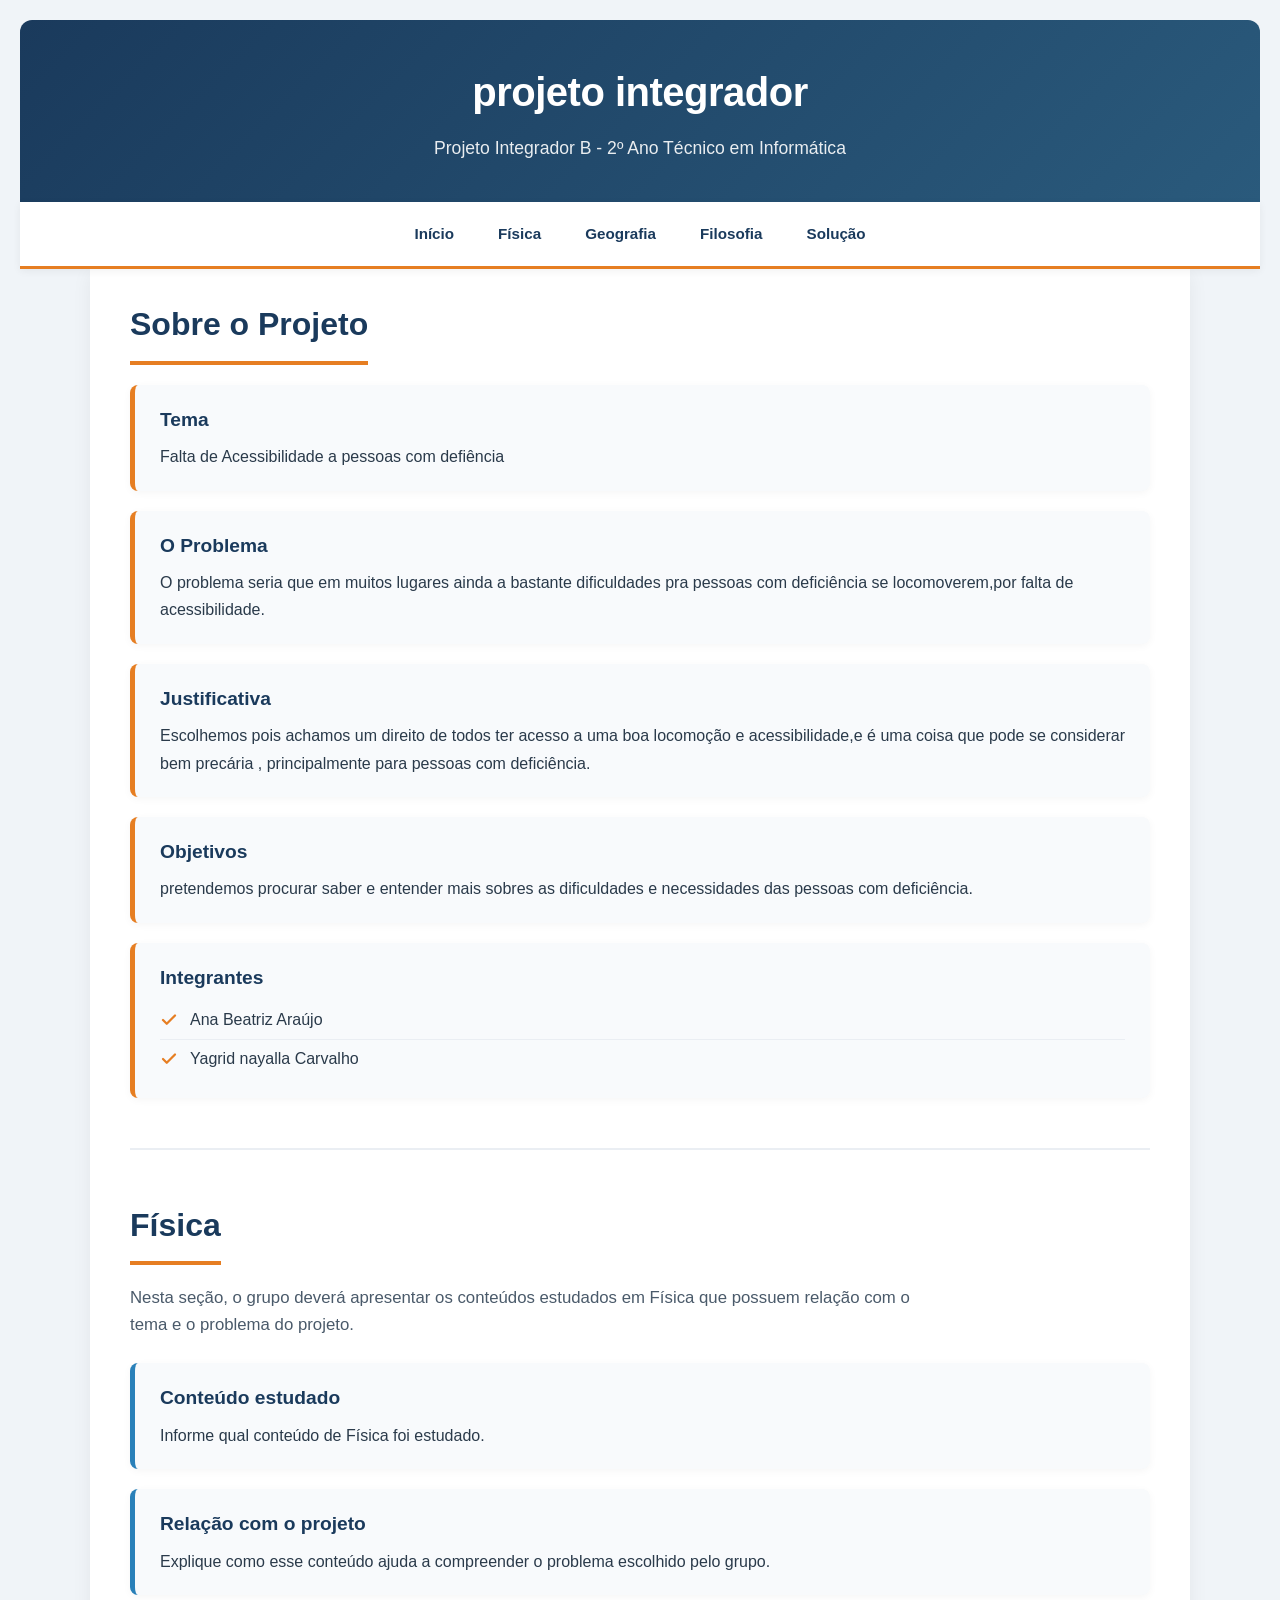
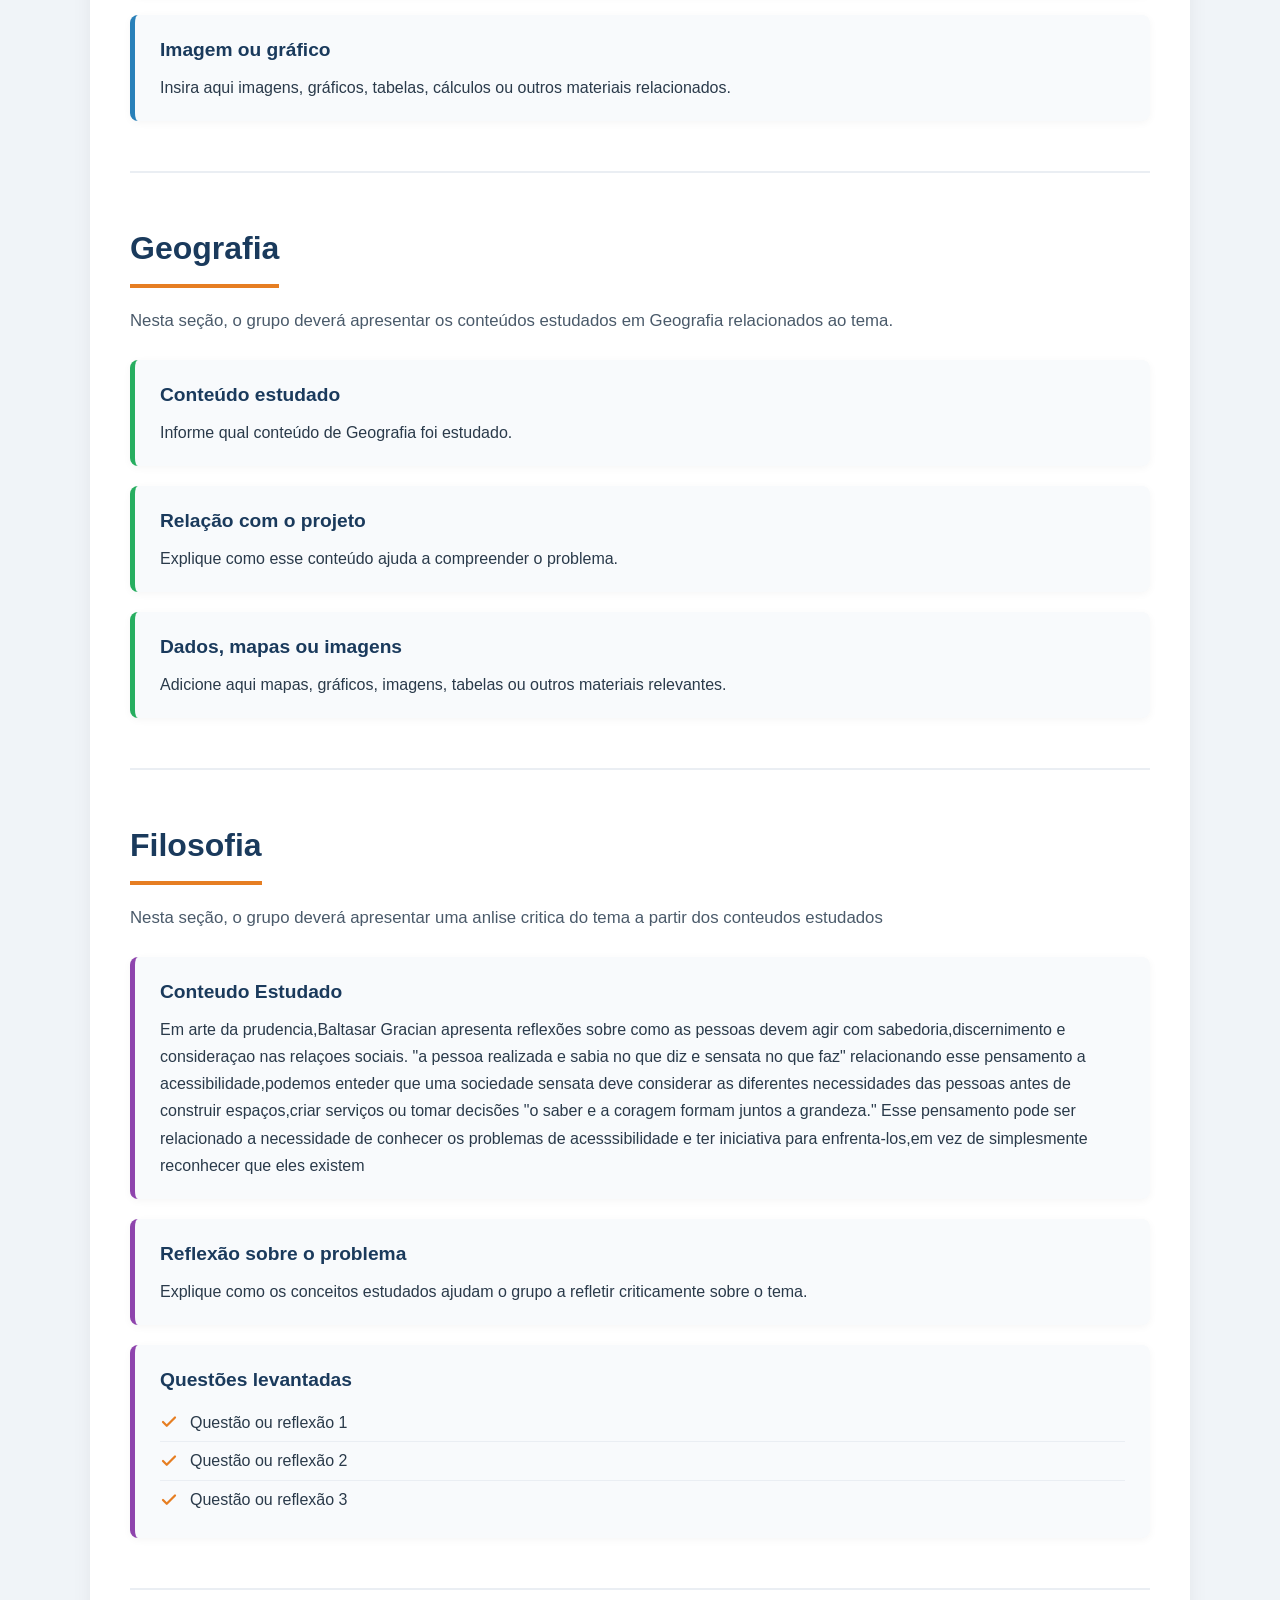
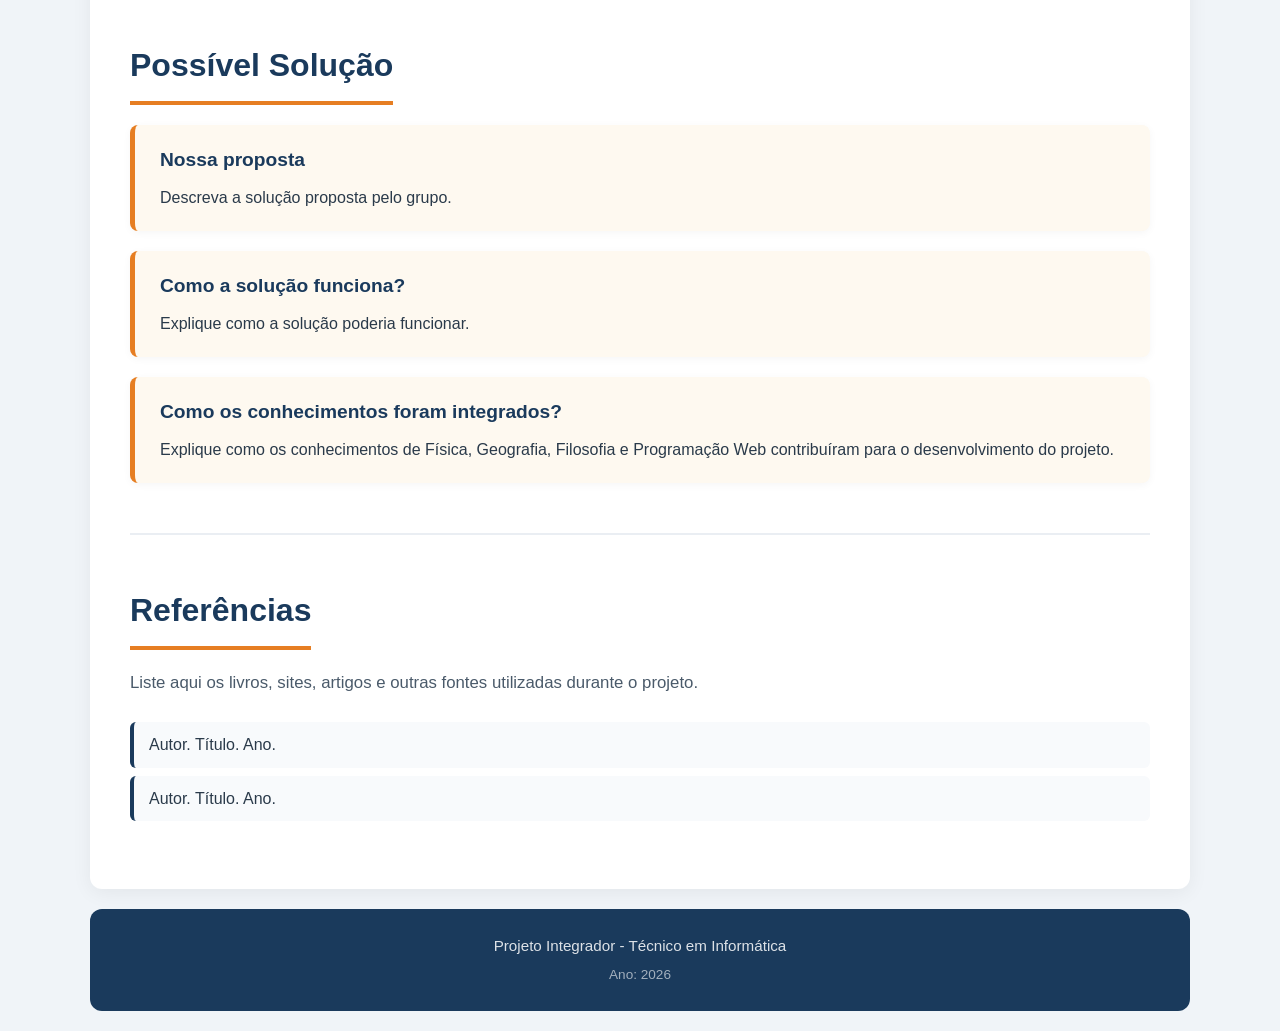
==== commit c542beab: "a" ====
--- a/index.html
+++ b/index.html
@@ -725,9 +725,9 @@
                 </h3>
 
                 <p>
-                    Em arte da prudencia,Baltasar Gracian apreenta reflexçoes sobre como as pessoas devem agir com sabedoria,discernimento e consideraçao nas relaçoes sociais. 
+                    Em arte da prudencia,Baltasar Gracian apresenta reflexões sobre como as pessoas devem agir com sabedoria,discernimento e consideraçao nas relaçoes sociais. 
                     "a pessoa  realizada e  sabia no que diz e sensata no que faz"
-                    relacionando esse pensamento a acessibilidade,podemos enteder que uma sociedade sensata deve considerar as diferentes necessidades das pessoas antes de construir espaços,criar serviços ou tomar decisoes
+                    relacionando esse pensamento a acessibilidade,podemos enteder que uma sociedade sensata deve considerar as diferentes necessidades das pessoas antes de construir espaços,criar serviços ou tomar decisões
                     "o saber e a coragem formam juntos a grandeza."
                     Esse pensamento pode ser relacionado a necessidade de conhecer  os problemas de acesssibilidade  e ter iniciativa para enfrenta-los,em vez de simplesmente reconhecer que eles existem
 
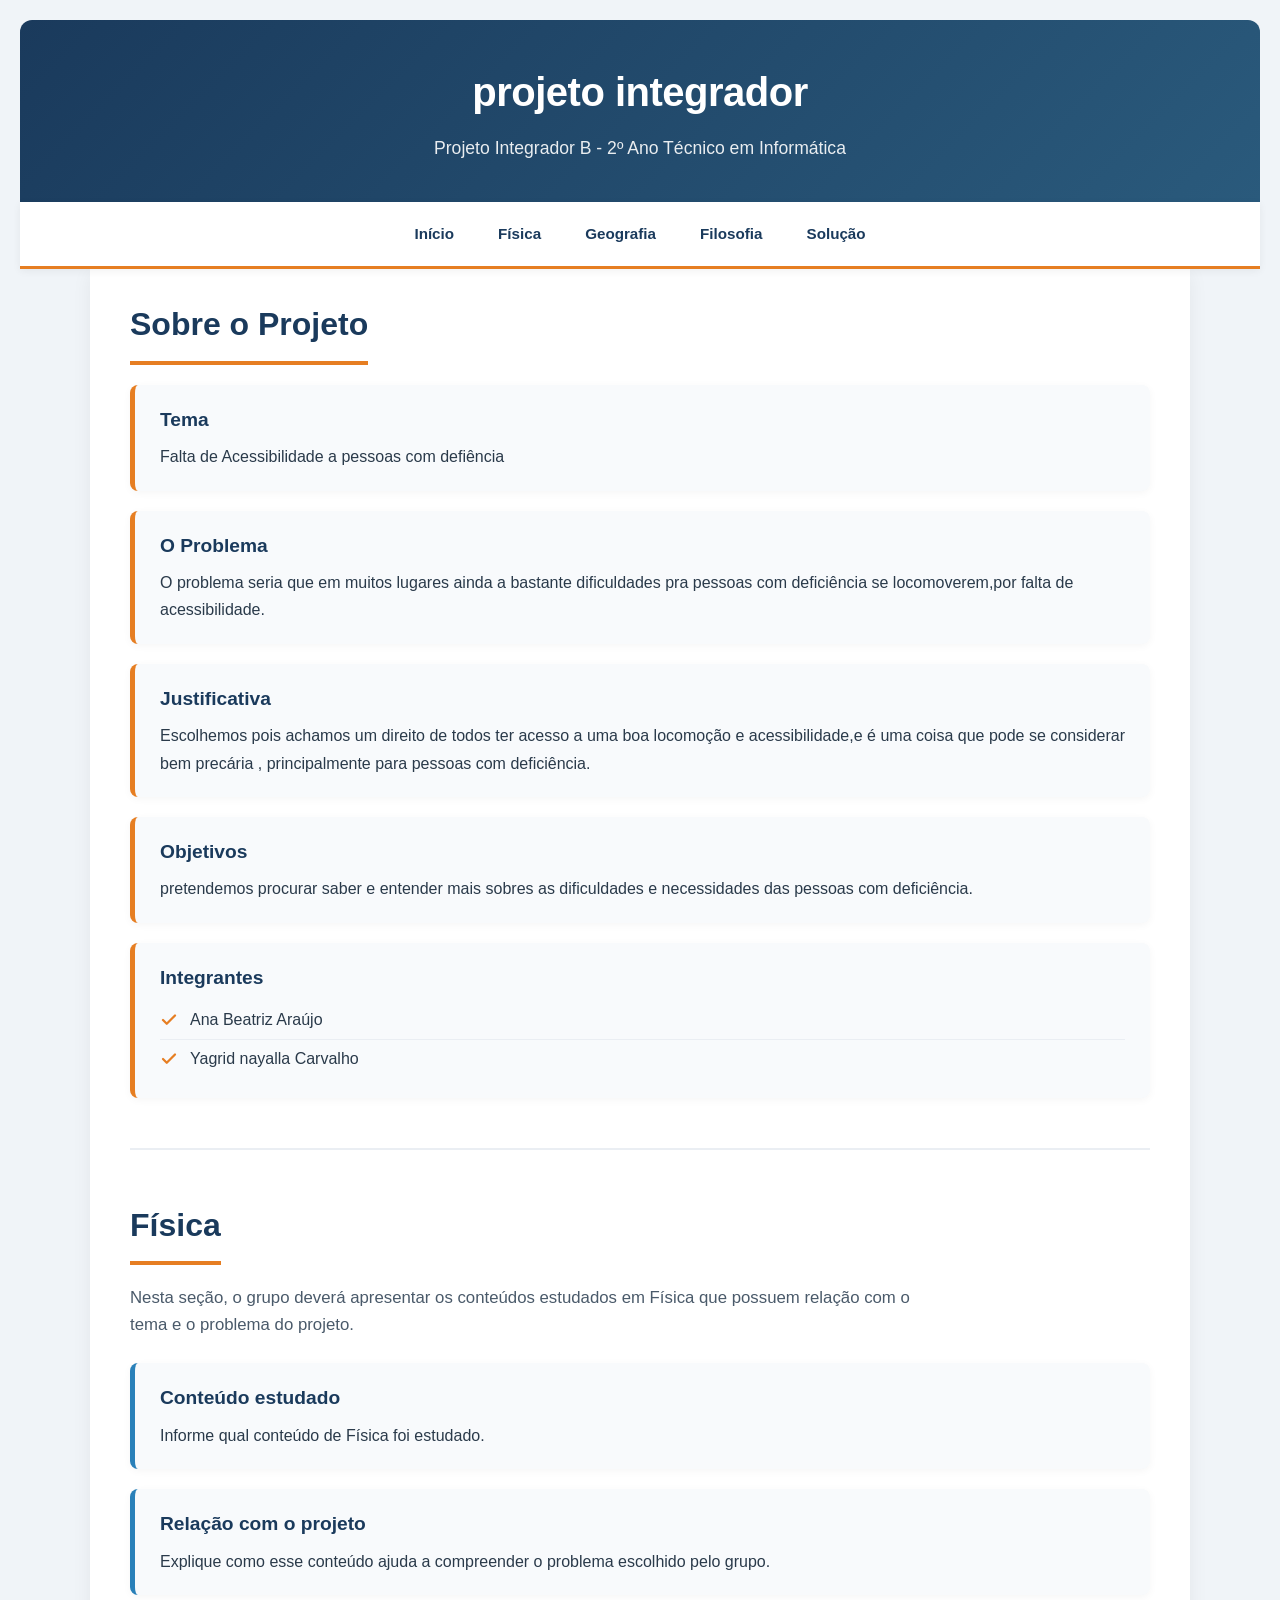
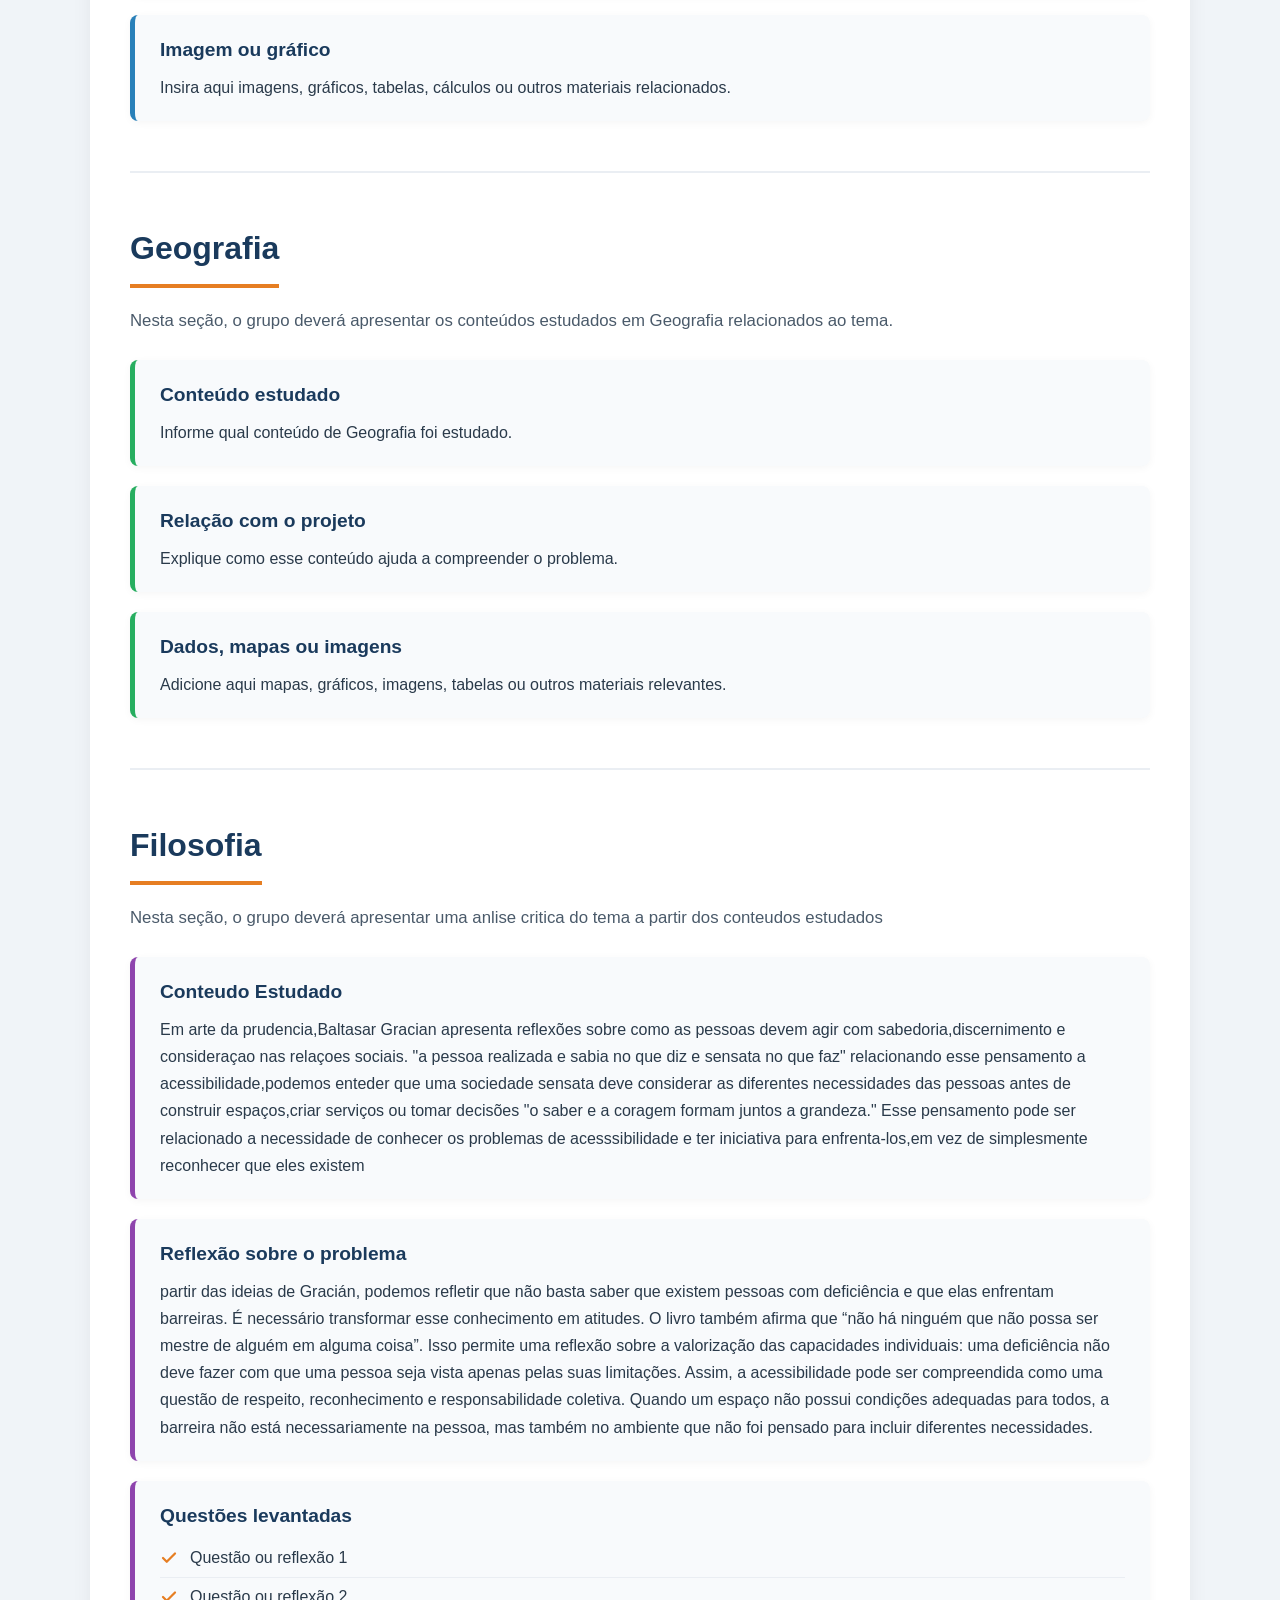
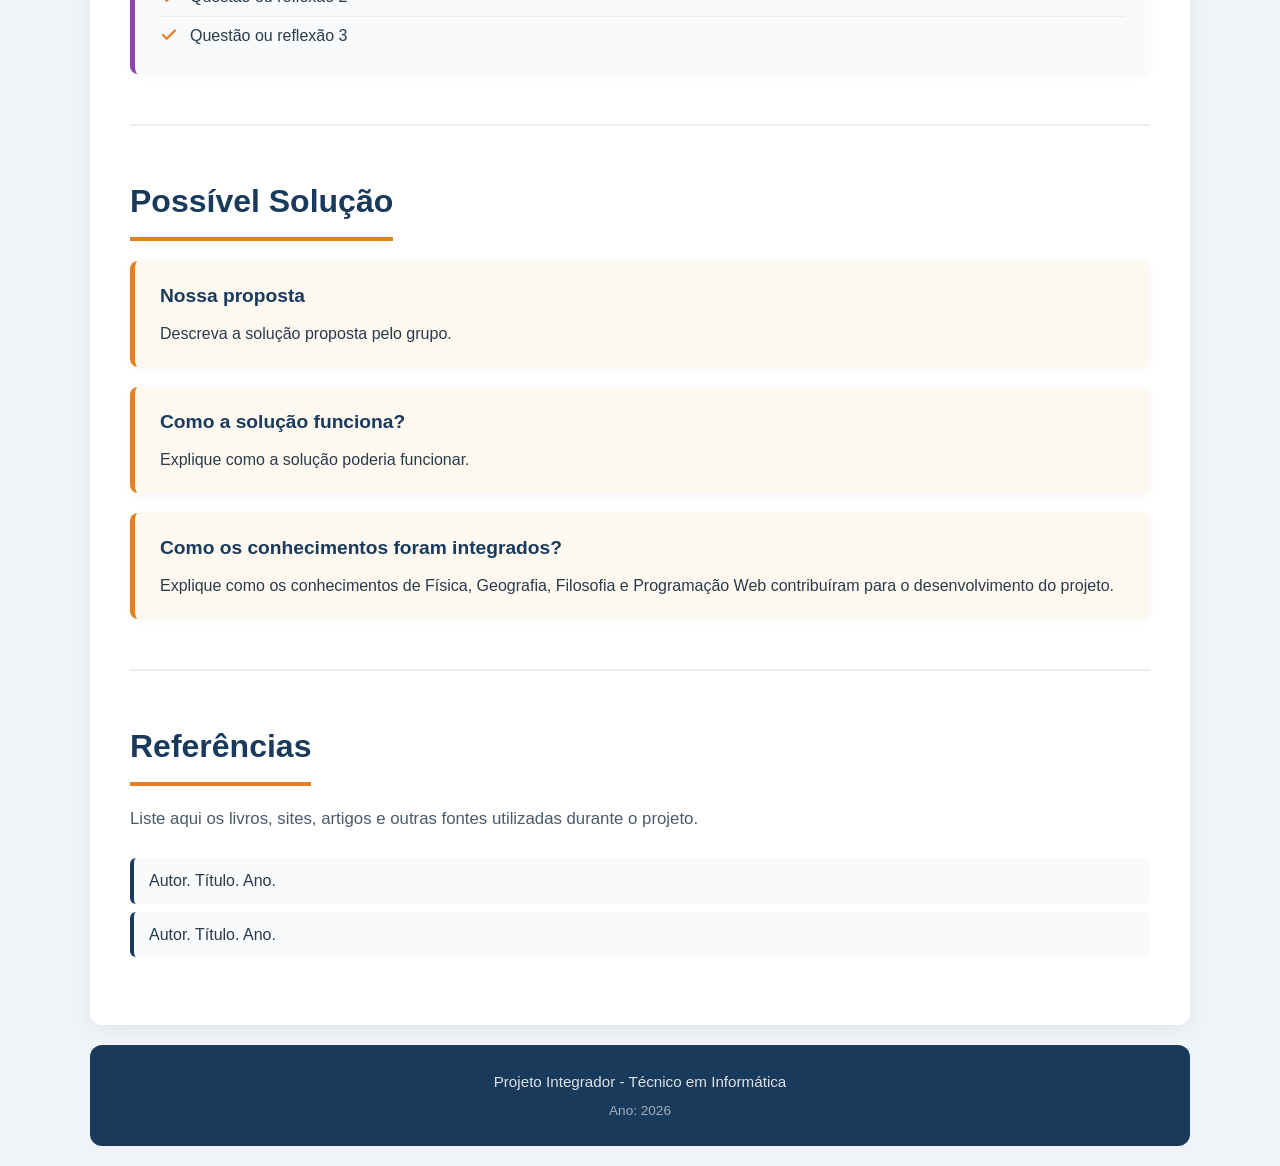
==== commit 6a770e84: "a" ====
--- a/index.html
+++ b/index.html
@@ -741,8 +741,10 @@
                 <h3>Reflexão sobre o problema</h3>
 
                 <p>
-                    Explique como os conceitos estudados ajudam
-                    o grupo a refletir criticamente sobre o tema.
+                     partir das ideias de Gracián, podemos refletir que não basta saber que existem pessoas com deficiência e que elas enfrentam barreiras. É necessário transformar esse conhecimento em atitudes.
+                     O livro também afirma que “não há ninguém que não possa ser mestre de alguém em alguma coisa”.  Isso permite uma reflexão sobre a valorização das capacidades individuais: uma deficiência não deve fazer com que uma pessoa seja vista apenas pelas suas limitações.
+
+                    Assim, a acessibilidade pode ser compreendida como uma questão de respeito, reconhecimento e responsabilidade coletiva. Quando um espaço não possui condições adequadas para todos, a barreira não está necessariamente na pessoa, mas também no ambiente que não foi pensado para incluir diferentes necessidades.
                 </p>
 
             </div>
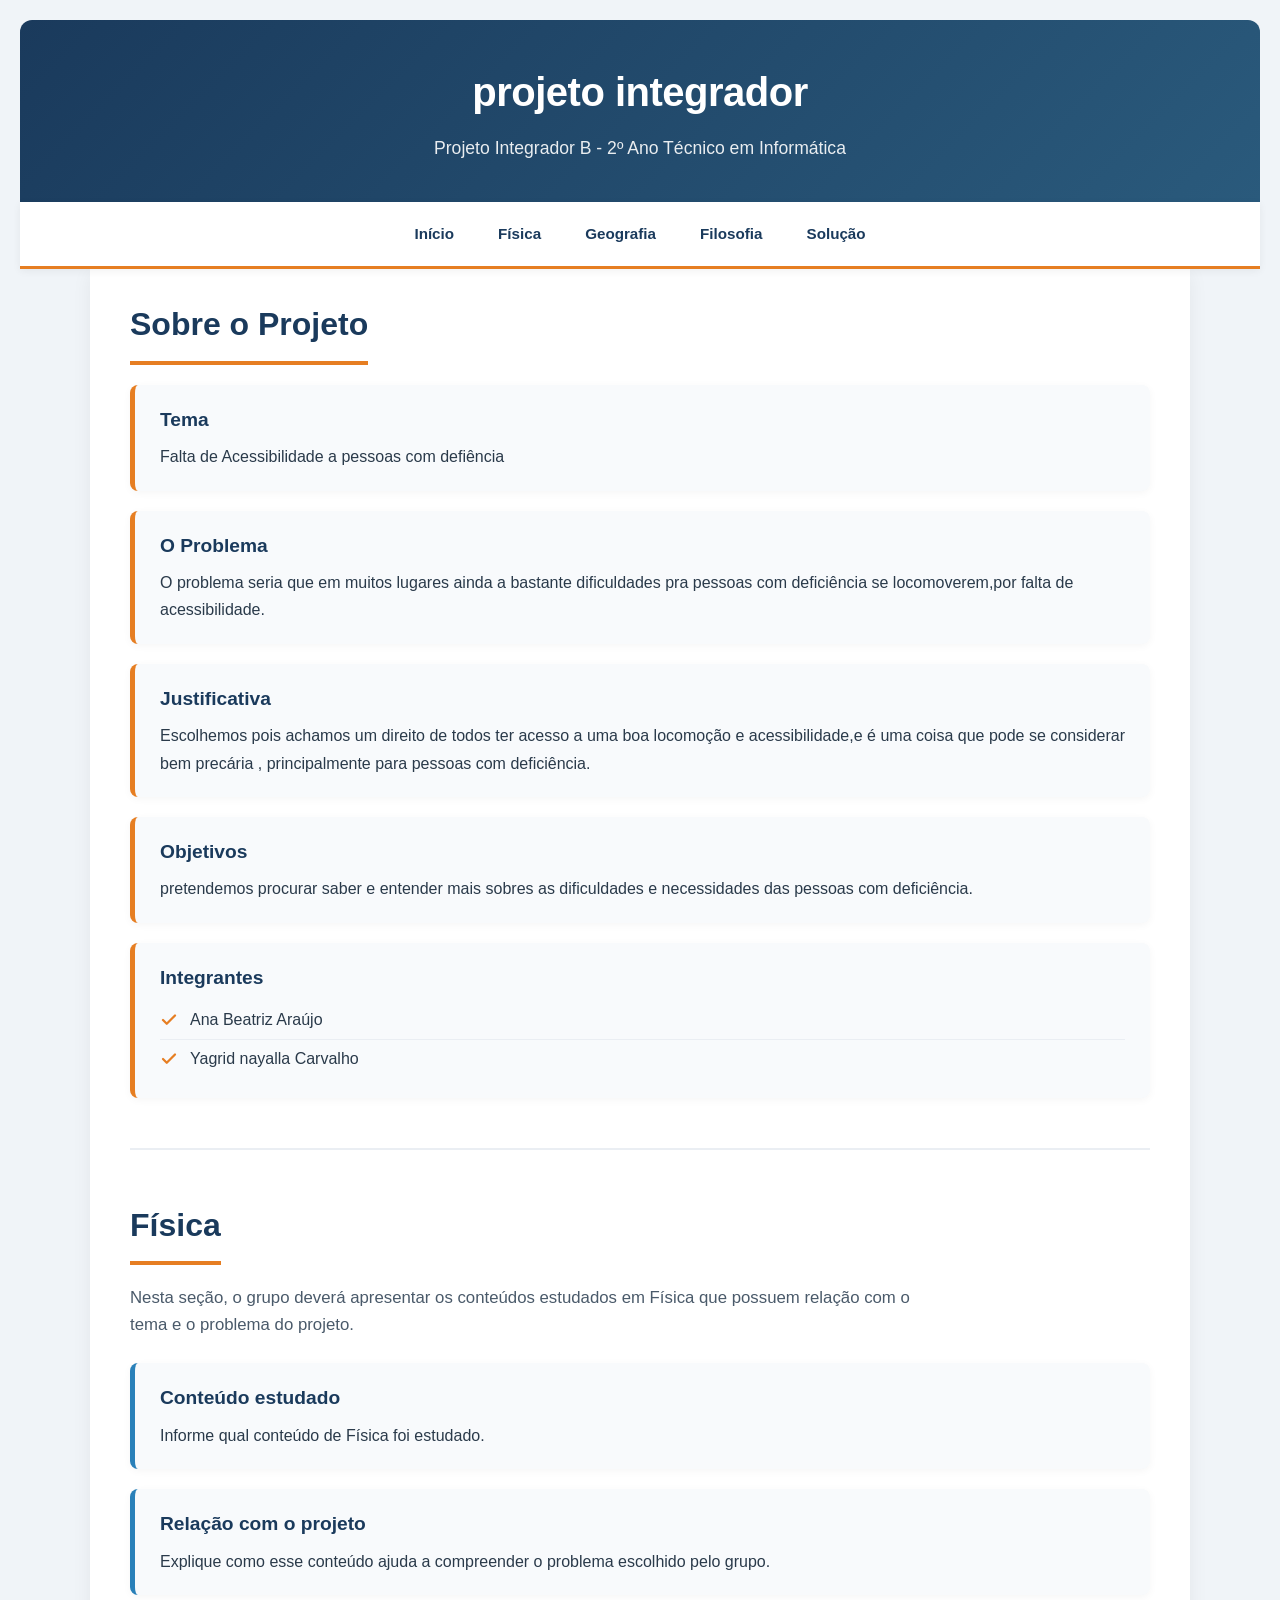
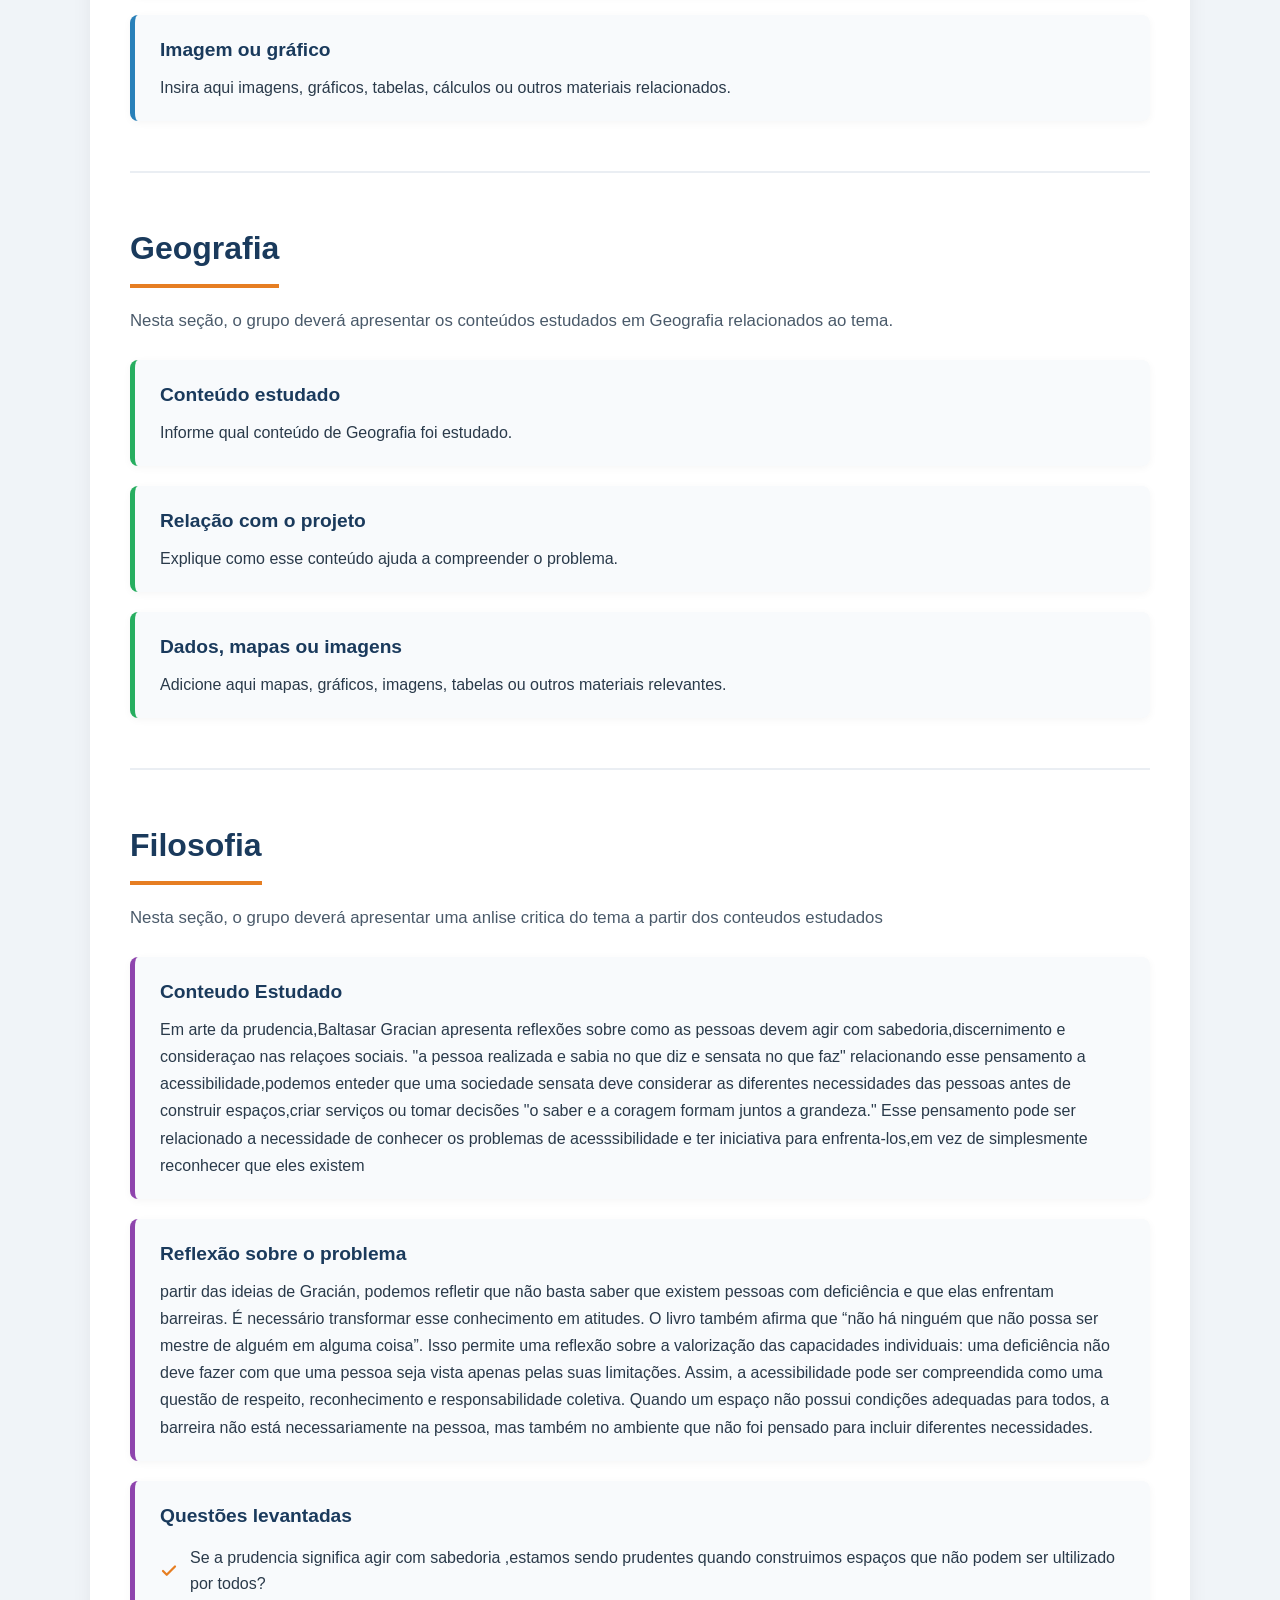
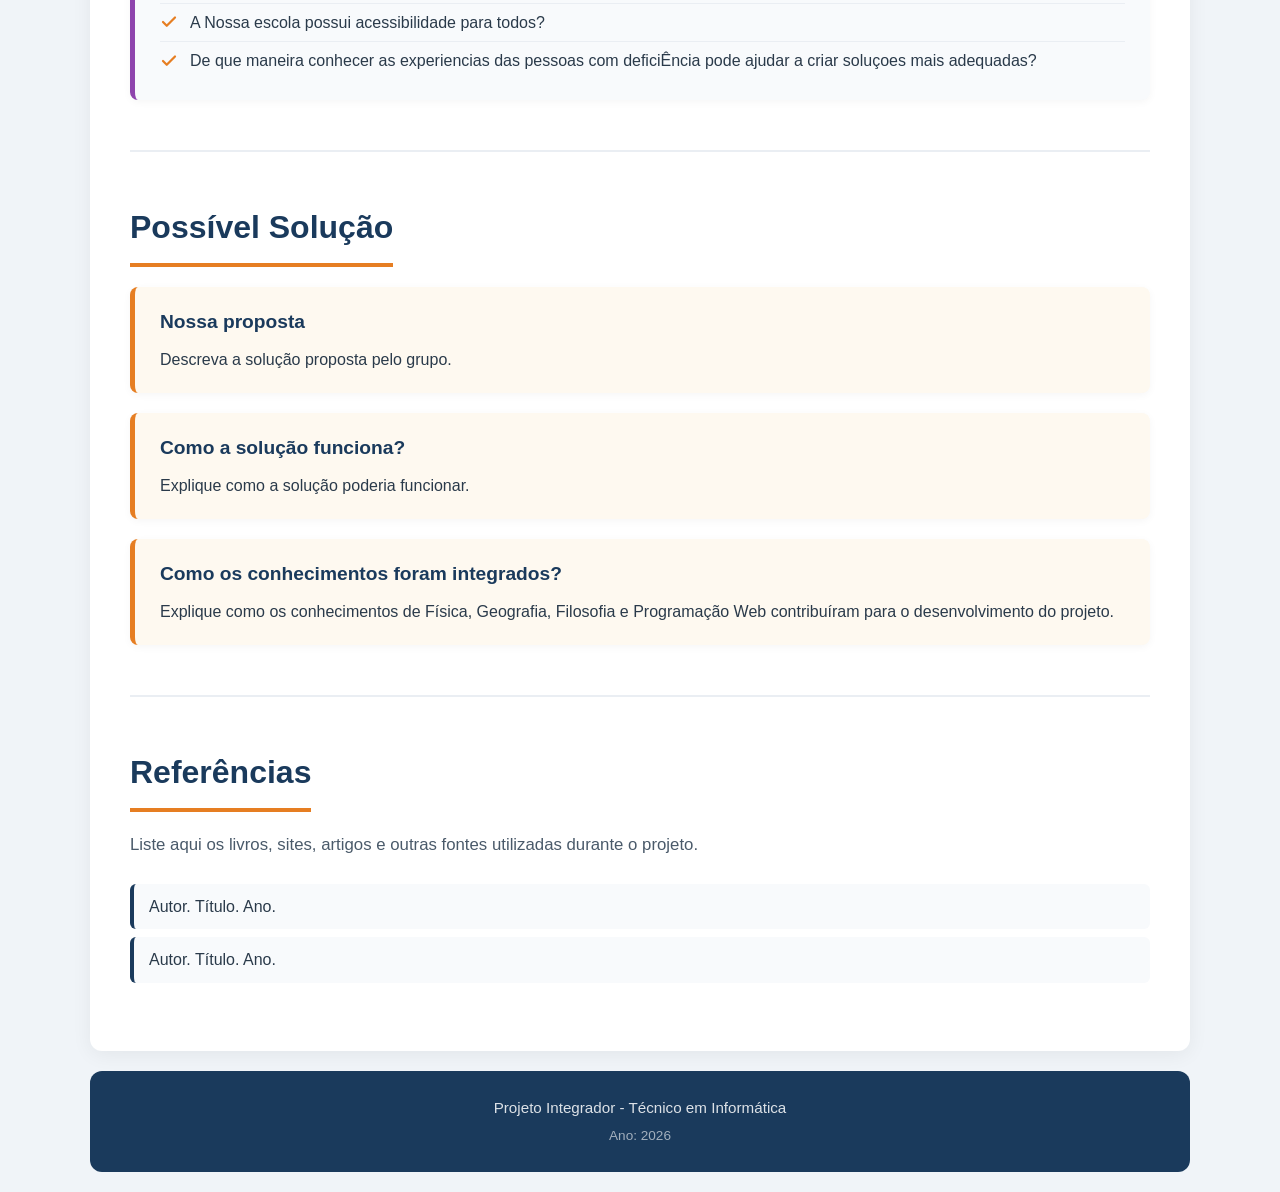
==== commit e0f54143: "a" ====
--- a/index.html
+++ b/index.html
@@ -755,9 +755,9 @@
                 <h3>Questões levantadas</h3>
 
                 <ul>
-                    <li>Questão ou reflexão 1</li>
-                    <li>Questão ou reflexão 2</li>
-                    <li>Questão ou reflexão 3</li>
+                    <li>Se a prudencia significa agir com sabedoria ,estamos sendo prudentes quando construimos espaços que não podem ser ultilizado por todos?</li>
+                    <li> A Nossa escola possui  acessibilidade para todos?</li>
+                    <li>De que maneira conhecer as experiencias das pessoas com deficiÊncia pode ajudar a criar soluçoes mais adequadas?</li>
                 </ul>
 
             </div>
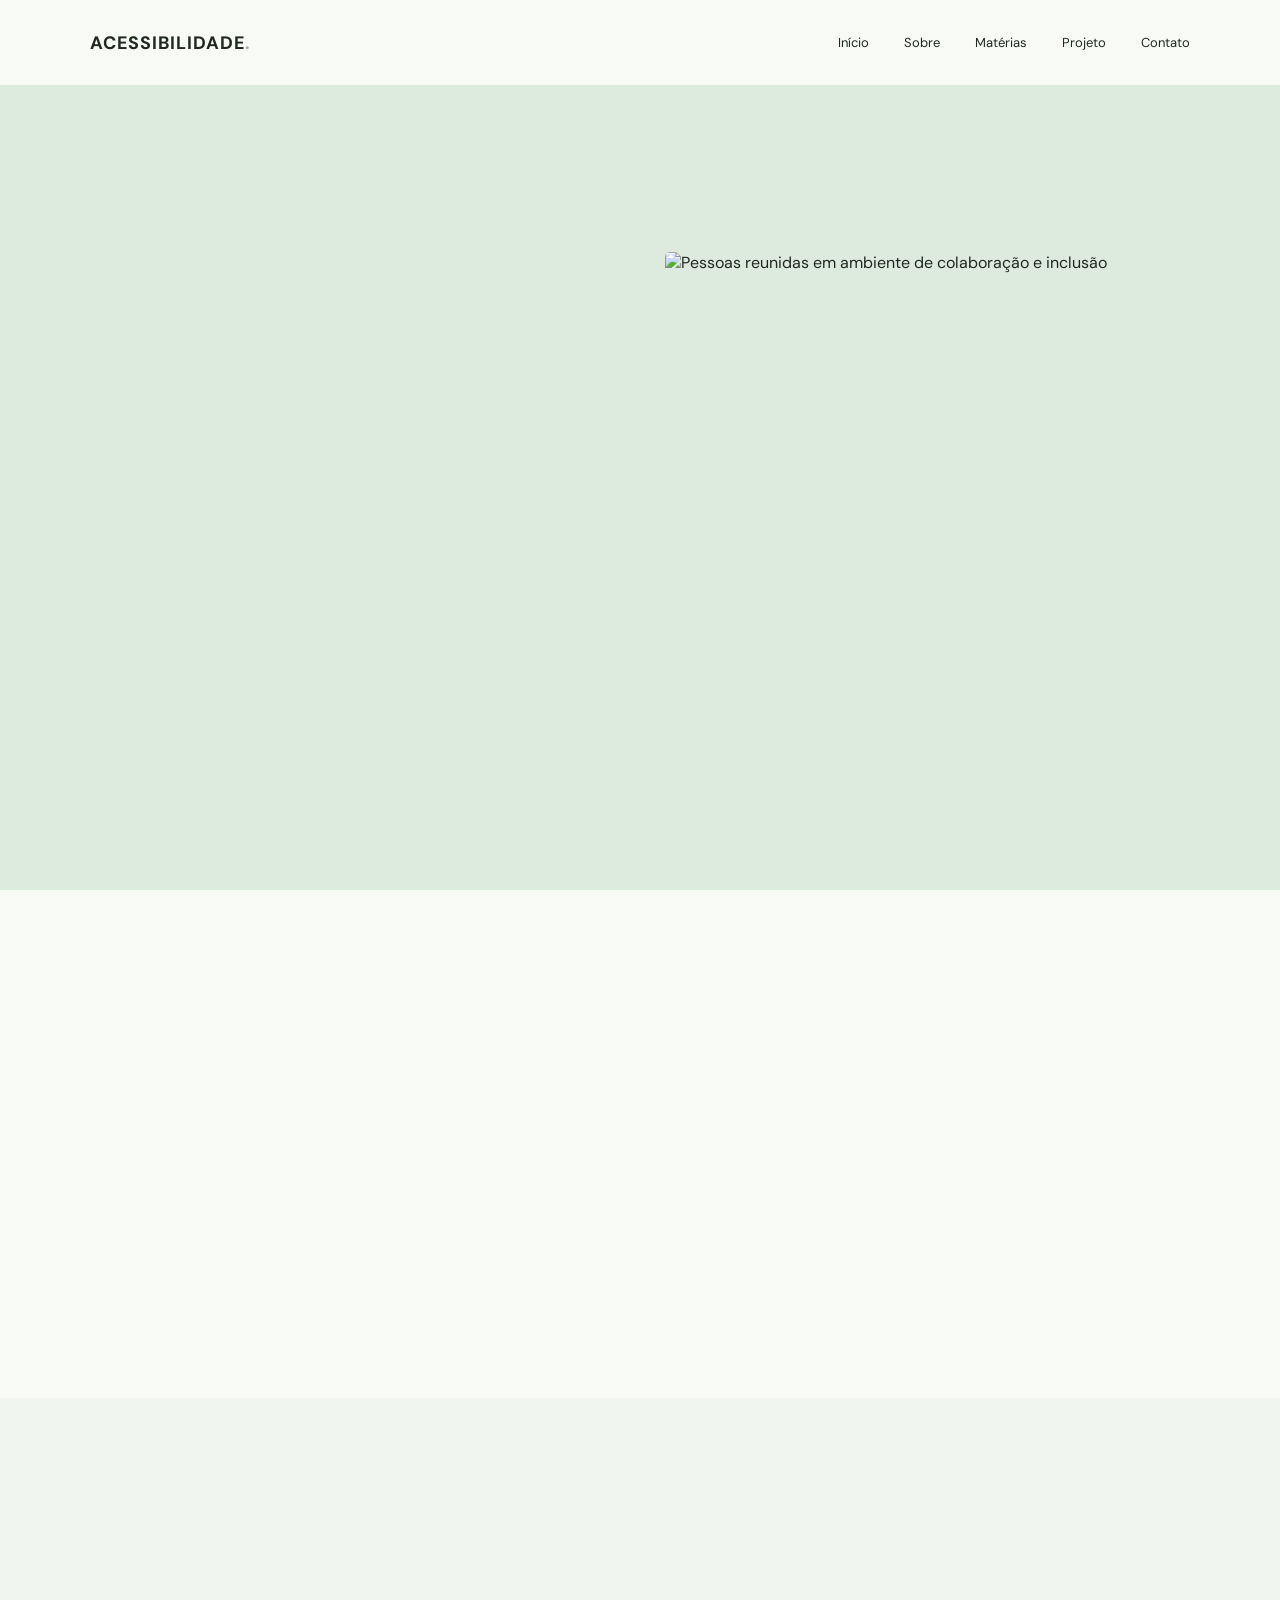
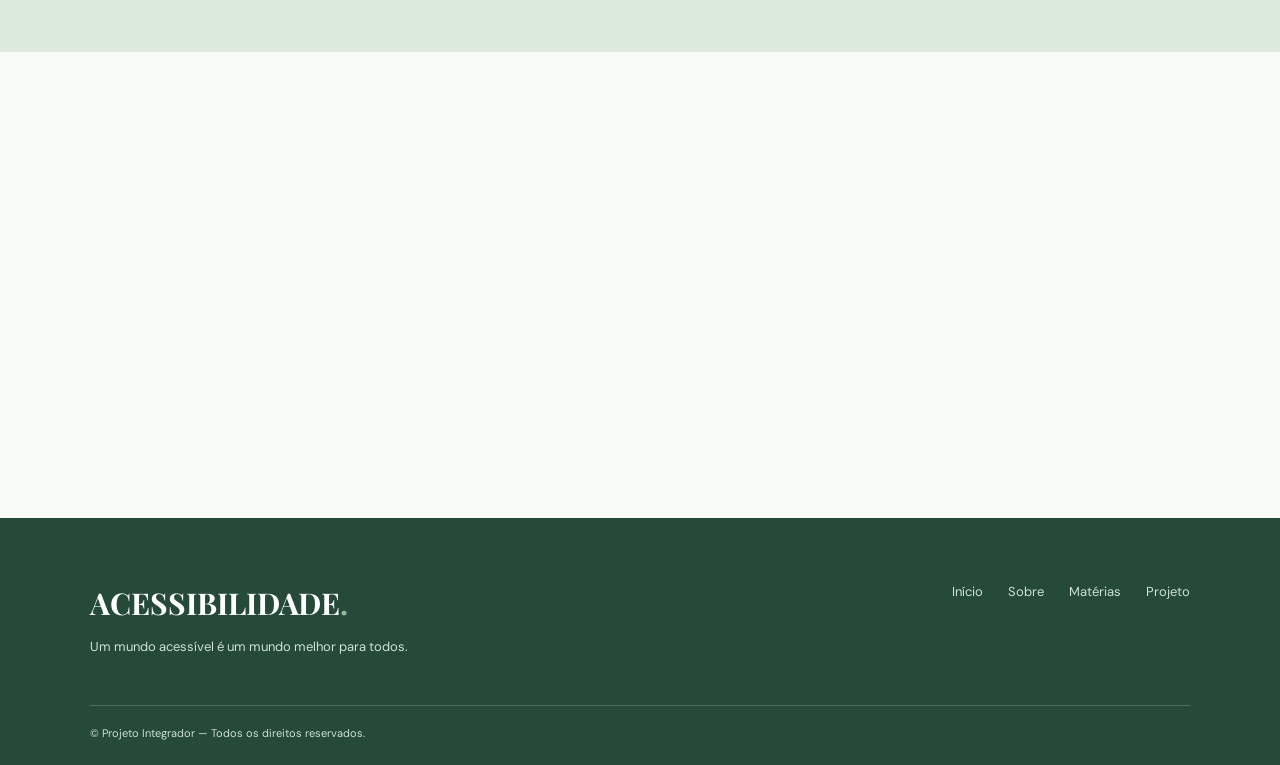
==== commit c7604dbb: "a" ====
--- a/index.html
+++ b/index.html
@@ -1,885 +1,337 @@
 <!DOCTYPE html>
 <html lang="pt-BR">
+
 <head>
-
-
-    <meta name="viewport" 
-	<meta charset="utf8"  content="width=device-width, initial-scale=1.0">
-
-    <title>Projeto Integrador</title>
-
-    <style>
-
-  /* ==========================================
-   PROJETO INTEGRADOR - ESTILOS
-   Alunos do 2º Ano Técnico em Informática
-   ========================================== */
-
-/* ----- RESET E CONFIGURAÇÕES GERAIS ----- */
-* {
-    margin: 0;
-    padding: 0;
-    box-sizing: border-box;
-}
-
-body {
-    font-family: 'Segoe UI', Tahoma, Geneva, Verdana, sans-serif;
-    background: #f0f4f8;
-    color: #1e2a3a;
-    line-height: 1.6;
-    padding: 20px;
-}
-
-/* ----- CABEÇALHO ----- */
-header {
-    background: linear-gradient(135deg, #1a3a5c, #2a5a7c);
-    color: white;
-    text-align: center;
-    padding: 40px 20px;
-    border-radius: 12px 12px 0 0;
-    margin-bottom: 0;
-}
-
-header h1 {
-    font-size: 2.5rem;
-    font-weight: 700;
-    letter-spacing: -0.5px;
-    margin-bottom: 10px;
-}
-
-header p {
-    font-size: 1.1rem;
-    opacity: 0.9;
-    font-weight: 300;
-}
-
-/* ----- MENU DE NAVEGAÇÃO ----- */
-nav {
-    background: #ffffff;
-    padding: 12px 20px;
-    display: flex;
-    flex-wrap: wrap;
-    justify-content: center;
-    gap: 8px;
-    box-shadow: 0 2px 8px rgba(0,0,0,0.06);
-    position: sticky;
-    top: 0;
-    z-index: 100;
-    border-bottom: 3px solid #e67e22;
-}
-
-nav a {
-    color: #1a3a5c;
-    text-decoration: none;
-    font-weight: 600;
-    font-size: 0.95rem;
-    padding: 8px 18px;
-    border-radius: 25px;
-    transition: all 0.3s ease;
-    background: transparent;
-}
-
-nav a:hover {
-    background: #1a3a5c;
-    color: white;
-    transform: translateY(-2px);
-    box-shadow: 0 4px 12px rgba(26, 58, 92, 0.3);
-}
-
-/* ----- CONTEÚDO PRINCIPAL ----- */
-main {
-    max-width: 1100px;
-    margin: 0 auto;
-    background: white;
-    padding: 30px 40px;
-    border-radius: 0 0 12px 12px;
-    box-shadow: 0 4px 20px rgba(0,0,0,0.06);
-}
-
-/* ----- SEÇÕES ----- */
-section {
-    margin-bottom: 50px;
-    padding-bottom: 30px;
-    border-bottom: 2px solid #eaeef3;
-	 scroll-margin-top: 80px;
-}
-
-
-
-section:last-child {
-    border-bottom: none;
-    margin-bottom: 0;
-}
-
-section h2 {
-    font-size: 2rem;
-    color: #1a3a5c;
-    margin-bottom: 20px;
-    padding-bottom: 10px;
-    border-bottom: 4px solid #e67e22;
-    display: inline-block;
-}
-
-section > p {
-    color: #4a5a6a;
-    font-size: 1.05rem;
-    margin-bottom: 25px;
-    max-width: 800px;
-}
-
-/* ----- CAIXAS (CARDS) ----- */
-.caixa {
-    background: #f8fafc;
-    border-left: 5px solid #e67e22;
-    padding: 20px 25px;
-    margin-bottom: 20px;
-    border-radius: 8px;
-    box-shadow: 0 2px 8px rgba(0,0,0,0.04);
-    transition: all 0.3s ease;
-}
-
-.caixa:hover {
-    transform: translateX(6px);
-    box-shadow: 0 4px 16px rgba(0,0,0,0.08);
-    background: #ffffff;
-}
-
-.caixa h3 {
-    color: #1a3a5c;
-    font-size: 1.2rem;
-    margin-bottom: 8px;
-}
-
-.caixa p {
-    color: #2a3a4a;
-    font-size: 1rem;
-    line-height: 1.7;
-}
-
-.caixa ul {
-    list-style: none;
-    padding: 0;
-}
-
-.caixa ul li {
-    padding: 6px 0 6px 30px;
-    background: url('data:image/svg+xml;utf8,<svg xmlns="http://www.w3.org/2000/svg" width="16" height="16" viewBox="0 0 24 24" fill="none" stroke="%23e67e22" stroke-width="3" stroke-linecap="round" stroke-linejoin="round"><polyline points="20 6 9 17 4 12"></polyline></svg>') left center no-repeat;
-    background-size: 18px;
-    color: #2a3a4a;
-    border-bottom: 1px solid #eaeef3;
-}
-
-.caixa ul li:last-child {
-    border-bottom: none;
-}
-
-/* ----- SEÇÃO FÍSICA (destaque especial) ----- */
-#fisica .caixa {
-    border-left-color: #2980b9;
-}
-
-#fisica .caixa:hover {
-    border-left-color: #1a5276;
-}
-
-/* ----- SEÇÃO GEOGRAFIA (destaque especial) ----- */
-#geografia .caixa {
-    border-left-color: #27ae60;
-}
-
-#geografia .caixa:hover {
-    border-left-color: #1e8449;
-}
-
-/* ----- SEÇÃO FILOSOFIA (destaque especial) ----- */
-#filosofia .caixa {
-    border-left-color: #8e44ad;
-}
-
-#filosofia .caixa:hover {
-    border-left-color: #6c3483;
-}
-
-/* ----- SEÇÃO SOLUÇÃO (destaque especial) ----- */
-#solucao .caixa {
-    border-left-color: #e67e22;
-    background: #fef9f0;
-}
-
-#solucao .caixa:hover {
-    background: #fff6e5;
-    border-left-color: #d35400;
-}
-
-/* ----- IMAGENS (placeholder) ----- */
-img {
-    max-width: 100%;
-    height: auto;
-    border-radius: 8px;
-    box-shadow: 0 2px 12px rgba(0,0,0,0.08);
-    margin: 10px 0;
-    display: block;
-}
-
-/* ----- TABELAS ----- */
-table {
-    width: 100%;
-    border-collapse: collapse;
-    margin: 15px 0;
-    font-size: 0.95rem;
-}
-
-table th {
-    background: #1a3a5c;
-    color: white;
-    padding: 12px 16px;
-    text-align: left;
-}
-
-table td {
-    padding: 10px 16px;
-    border-bottom: 1px solid #eaeef3;
-}
-
-table tr:hover td {
-    background: #f0f4f8;
-}
-
-/* ----- LISTA DE REFERÊNCIAS ----- */
-#referencias ul {
-    list-style: none;
-    padding: 0;
-}
-
-#referencias ul li {
-    padding: 10px 15px;
-    background: #f8fafc;
-    margin-bottom: 8px;
-    border-radius: 6px;
-    border-left: 4px solid #1a3a5c;
-    color: #2a3a4a;
-}
-
-#referencias ul li:hover {
-    background: #f0f4f8;
-}
-
-/* ----- RODAPÉ ----- */
-footer {
-    max-width: 1100px;
-    margin: 20px auto 0;
-    background: #1a3a5c;
-    color: rgba(255,255,255,0.85);
-    text-align: center;
-    padding: 25px 20px;
-    border-radius: 12px;
-}
-
-footer p {
-    margin-bottom: 5px;
-    font-size: 0.95rem;
-}
-
-footer p:last-child {
-    margin-bottom: 0;
-    font-size: 0.85rem;
-    opacity: 0.7;
-}
-
-/* ==========================================
-   RESPONSIVIDADE
-   ========================================== */
-
-/* Tablets e telas médias */
-@media (max-width: 900px) {
-    main {
-        padding: 25px 25px;
-    }
-
-    header h1 {
-        font-size: 2rem;
-    }
-}
-
-/* Celulares grandes */
-@media (max-width: 768px) {
-    body {
-        padding: 10px;
-    }
-
-    header {
-        padding: 30px 15px;
-    }
-
-    header h1 {
-        font-size: 1.6rem;
-    }
-
-    header p {
-        font-size: 0.95rem;
-    }
-
-    nav {
-        padding: 10px 12px;
-        gap: 5px;
-    }
-
-    nav a {
-        font-size: 0.85rem;
-        padding: 6px 14px;
-    }
-
-    main {
-        padding: 20px 18px;
-    }
-
-    section h2 {
-        font-size: 1.5rem;
-    }
-
-    .caixa {
-        padding: 15px 18px;
-    }
-
-    .caixa h3 {
-        font-size: 1.05rem;
-    }
-
-    table {
-        font-size: 0.85rem;
-    }
-
-    table th, table td {
-        padding: 8px 10px;
-    }
-
-    footer {
-        padding: 20px 15px;
-    }
-
-    footer p {
-        font-size: 0.85rem;
-    }
-}
-
-/* Celulares pequenos */
-@media (max-width: 480px) {
-    body {
-        padding: 5px;
-    }
-
-    header {
-        padding: 20px 12px;
-        border-radius: 8px 8px 0 0;
-    }
-
-    header h1 {
-        font-size: 1.3rem;
-    }
-
-    header p {
-        font-size: 0.85rem;
-    }
-
-    nav {
-        flex-direction: column;
-        align-items: center;
-        padding: 8px;
-        gap: 4px;
-    }
-
-    nav a {
-        width: 100%;
-        text-align: center;
-        padding: 8px;
-        font-size: 0.9rem;
-    }
-
-    main {
-        padding: 15px 12px;
-        border-radius: 0;
-    }
-
-    section {
-        margin-bottom: 30px;
-        padding-bottom: 20px;
-    }
-
-    section h2 {
-        font-size: 1.3rem;
-    }
-
-    section > p {
-        font-size: 0.95rem;
-    }
-
-    .caixa {
-        padding: 12px 14px;
-        margin-bottom: 15px;
-    }
-
-    .caixa h3 {
-        font-size: 1rem;
-    }
-
-    .caixa p {
-        font-size: 0.9rem;
-    }
-
-    .caixa ul li {
-        padding: 5px 0 5px 25px;
-        font-size: 0.9rem;
-    }
-
-    table {
-        font-size: 0.75rem;
-    }
-
-    table th, table td {
-        padding: 6px 8px;
-    }
-
-    footer {
-        padding: 15px 12px;
-        border-radius: 0 0 8px 8px;
-    }
-}
-
-/* ==========================================
-   UTILITÁRIOS (opcionais)
-   ========================================== */
-
-/* Destaque para avisos */
-.aviso-demo {
-    background: #fff3e0;
-    border: 2px dashed #e67e22;
-    padding: 12px 20px;
-    border-radius: 8px;
-    text-align: center;
-    margin: 20px 0;
-    color: #7a4a1a;
-}
-
-/* Botão estilizado */
-.btn {
-    display: inline-block;
-    padding: 10px 28px;
-    background: #1a3a5c;
-    color: white;
-    text-decoration: none;
-    border-radius: 30px;
-    font-weight: 600;
-    transition: all 0.3s ease;
-    border: none;
-    cursor: pointer;
-}
-
-.btn:hover {
-    background: #2a5a7c;
-    transform: translateY(-2px);
-    box-shadow: 0 4px 16px rgba(26, 58, 92, 0.3);
-}
-
-    </style>
-
-
+    <meta charset="UTF-8">
+    <meta name="viewport" content="width=device-width, initial-scale=1.0">
+
+    <title>Acessibilidade para Todos</title>
+
+    <link rel="stylesheet" href="style.css">
+
+    <link href="https://fonts.googleapis.com/css2?family=DM+Sans:wght@400;500;600;700&family=Playfair+Display:wght@400;500;600;700&display=swap" rel="stylesheet">
 </head>
 
 <body>
 
-    <!-- =========================
-         CABEÇALHO
-    ========================== -->
-
-    <header>
-
-        <h1>projeto integrador</h1>
+    <!-- MENU -->
+    <header class="header">
+        <a href="#inicio" class="logo">ACESSIBILIDADE<span>.</span></a>
+
+        <button class="menu-toggle" aria-label="Abrir menu" aria-expanded="false">
+            ☰
+        </button>
+
+        <nav class="nav-menu">
+            <a href="#inicio">Início</a>
+            <a href="#sobre">Sobre</a>
+            <a href="#materias">Matérias</a>
+            <a href="#projeto">Projeto</a>
+            <a href="#contato">Contato</a>
+        </nav>
+    </header>
+
+    <!-- INÍCIO -->
+    <section class="hero" id="inicio">
+
+        <div class="hero-content reveal">
+
+            <span class="tag">PROJETO INTEGRADOR</span>
+
+            <h1>
+                Um mundo acessível começa com pequenas mudanças.
+            </h1>
+
+            <p>
+                A acessibilidade é um direito fundamental.
+                Promover inclusão significa construir uma sociedade
+                onde todas as pessoas possam participar com autonomia,
+                dignidade e igualdade.
+            </p>
+
+            <a href="#sobre" class="btn">CONHEÇA NOSSO PROJETO ↗</a>
+
+        </div>
+
+        <div class="hero-image">
+            <img
+                src="https://images.unsplash.com/photo-1531482615713-2afd69097998?auto=format&fit=crop&w=1000&q=85"
+                alt="Pessoas reunidas em ambiente de colaboração e inclusão">
+        </div>
+
+    </section>
+
+    <!-- SOBRE -->
+    <section class="about section" id="sobre">
+
+        <div class="about-title reveal">
+            <span class="tag">SOBRE O TEMA</span>
+
+            <h2>
+                ACESSIBILIDADE, INCLUSÃO E IGUALDADE PARA TODOS.
+            </h2>
+        </div>
+
+        <div class="about-text reveal">
+
+            <p>
+                A falta de acessibilidade ainda representa uma
+                barreira para milhões de pessoas com deficiência.
+                Calçadas inadequadas, ausência de rampas,
+                comunicação inacessível e dificuldades digitais
+                limitam a participação social.
+            </p>
+
+            <p>
+                Nosso projeto busca conscientizar sobre essas
+                dificuldades e mostrar que a inclusão deve estar
+                presente em todos os espaços da sociedade.
+            </p>
+
+            <a href="#materias" class="text-link">
+                EXPLORE NOSSO CONTEÚDO ↗
+            </a>
+
+        </div>
+
+    </section>
+
+    <!-- MATÉRIAS -->
+    <section class="subjects section" id="materias">
+
+        <div class="section-heading reveal">
+            <span class="tag">NOSSOS CONTEÚDOS</span>
+            <h2>Conhecimento que transforma.</h2>
+            <p>Três temas fundamentais para compreender a acessibilidade.</p>
+        </div>
+
+        <div class="subject-grid">
+
+            <!-- MATÉRIA 1 -->
+            <article class="subject-card reveal">
+
+                <img
+                    src="https://images.unsplash.com/photo-1573497620053-ea5300f94f21?auto=format&fit=crop&w=800&q=85"
+                    alt="Ambiente acessível">
+
+                <div class="card-content">
+                    <span>01 / ACESSIBILIDADE</span>
+
+                    <h3>Acessibilidade Física</h3>
+
+                    <p>
+                        A importância de rampas, elevadores,
+                        calçadas adequadas e espaços acessíveis.
+                    </p>
+
+                    <a href="#projeto">SAIBA MAIS ↗</a>
+                </div>
+
+            </article>
+
+            <!-- MATÉRIA 2 -->
+            <article class="subject-card reveal">
+
+                <img
+                    src="https://images.unsplash.com/photo-1529156069898-49953e39b3ac?auto=format&fit=crop&w=800&q=85"
+                    alt="Grupo de pessoas reunidas">
+
+                <div class="card-content">
+                    <span>02 / INCLUSÃO</span>
+
+                    <h3>Inclusão Social</h3>
+
+                    <p>
+                        Respeito às diferenças, igualdade de
+                        oportunidades e participação social.
+                    </p>
+
+                    <a href="#projeto">SAIBA MAIS ↗</a>
+                </div>
+
+            </article>
+
+            <!-- MATÉRIA 3 -->
+            <article class="subject-card reveal">
+
+                <img
+                    src="https://images.unsplash.com/photo-1516321318423-f06f85e504b3?auto=format&fit=crop&w=800&q=85"
+                    alt="Pessoa utilizando computador">
+
+                <div class="card-content">
+                    <span>03 / TECNOLOGIA</span>
+
+                    <h3>Acessibilidade Digital</h3>
+
+                    <p>
+                        Como a tecnologia pode eliminar barreiras
+                        e facilitar o acesso à informação.
+                    </p>
+
+                    <a href="#projeto">SAIBA MAIS ↗</a>
+                </div>
+
+            </article>
+
+        </div>
+
+    </section>
+
+    <!-- PROJETO -->
+    <section class="project section" id="projeto">
+
+        <div class="project-info reveal">
+
+            <span class="tag">NOSSO PROJETO</span>
+
+            <h2>
+                A inclusão começa quando as barreiras deixam de existir.
+            </h2>
+
+            <p>
+                O objetivo deste Projeto Integrador é apresentar
+                os desafios enfrentados pelas pessoas com deficiência,
+                promover conscientização e incentivar soluções
+                acessíveis nos ambientes físicos e digitais.
+            </p>
+
+            <div class="project-image">
+                <img
+                    src="https://images.unsplash.com/photo-1516321318423-f06f85e504b3?auto=format&fit=crop&w=900&q=85"
+                    alt="Tecnologia e inclusão">
+            </div>
+
+        </div>
+
+        <div class="accordion-area reveal">
+
+            <h3>PERGUNTAS FREQUENTES</h3>
+
+            <div class="accordion-item">
+                <button class="accordion-header" aria-expanded="false">
+                    O que é acessibilidade?
+                    <span>+</span>
+                </button>
+
+                <div class="accordion-content">
+                    <p>
+                        É a possibilidade de utilizar espaços,
+                        serviços, informações e tecnologias com
+                        segurança, autonomia e igualdade.
+                    </p>
+                </div>
+            </div>
+
+            <div class="accordion-item">
+                <button class="accordion-header" aria-expanded="false">
+                    Quais são as principais barreiras?
+                    <span>+</span>
+                </button>
+
+                <div class="accordion-content">
+                    <p>
+                        Barreiras arquitetônicas, comunicacionais,
+                        tecnológicas, atitudinais e de transporte.
+                    </p>
+                </div>
+            </div>
+
+            <div class="accordion-item">
+                <button class="accordion-header" aria-expanded="false">
+                    Como promover a inclusão?
+                    <span>+</span>
+                </button>
+
+                <div class="accordion-content">
+                    <p>
+                        Investindo em acessibilidade, educação,
+                        respeito às diferenças e igualdade de
+                        oportunidades.
+                    </p>
+                </div>
+            </div>
+
+            <div class="accordion-item">
+                <button class="accordion-header" aria-expanded="false">
+                    O que é tecnologia assistiva?
+                    <span>+</span>
+                </button>
+
+                <div class="accordion-content">
+                    <p>
+                        São recursos e serviços que ampliam
+                        a autonomia e a participação das pessoas
+                        com deficiência.
+                    </p>
+                </div>
+            </div>
+
+            <div class="accordion-item">
+                <button class="accordion-header" aria-expanded="false">
+                    O que diz a Lei Brasileira de Inclusão?
+                    <span>+</span>
+                </button>
+
+                <div class="accordion-content">
+                    <p>
+                        A Lei nº 13.146/2015 estabelece direitos
+                        e medidas para garantir a inclusão e
+                        a participação das pessoas com deficiência.
+                    </p>
+                </div>
+            </div>
+
+        </div>
+
+    </section>
+
+    <!-- CONSCIENTIZAÇÃO -->
+    <section class="quote-section reveal">
+
+        <span>UMA MENSAGEM PARA TODOS</span>
+
+        <h2>
+            ACESSIBILIDADE NÃO É FAVOR. É DIREITO.
+        </h2>
 
         <p>
-            Projeto Integrador B - 2º Ano Técnico em Informática
+            Construir um mundo acessível é responsabilidade
+            de todos nós.
         </p>
 
-    </header>
-
-
-    <!-- =========================
-         MENU
-    ========================== -->
-
-    <nav>
-
-        <a href="#inicio">Início</a>
-
-        <a href="#fisica">Física</a>
-
-        <a href="#geografia">Geografia</a>
-
-        <a href="#filosofia">Filosofia</a>
-
-        <a href="#solucao">Solução</a>
-
-    </nav>
-
-
-    <!-- =========================
-         CONTEÚDO
-    ========================== -->
-
-    <main>
-
-
-        <!-- =====================
-             INÍCIO
-        ====================== -->
-
-        <section id="inicio">
-
-            <h2>Sobre o Projeto</h2>
-
-            <div class="caixa">
-
-                <h3>Tema</h3>
+    </section>
+
+    <!-- RODAPÉ -->
+    <footer id="contato">
+
+        <div class="footer-content">
+
+            <div>
+                <h2>ACESSIBILIDADE<span>.</span></h2>
 
                 <p>
-                   Falta de Acessibilidade a pessoas com defiência
+                    Um mundo acessível é um mundo melhor para todos.
                 </p>
-
-            </div>
-
-
-            <div class="caixa">
-
-                <h3>O Problema</h3>
-
-                <p>
-                   O problema seria que em muitos lugares ainda a bastante dificuldades pra pessoas com deficiência se locomoverem,por falta de acessibilidade.
-                </p>
-
-            </div>
-
-
-            <div class="caixa">
-
-                <h3>Justificativa</h3>
-
-                <p>
-                   Escolhemos pois achamos um direito de todos ter acesso a uma boa locomoção e acessibilidade,e é uma coisa que pode se considerar bem precária , principalmente para pessoas com deficiência. 
-                </p>
-
-            </div>
-
-
-            <div class="caixa">
-
-                <h3>Objetivos</h3>
-
-                <p>
-                    pretendemos procurar saber e entender mais sobres as dificuldades e necessidades das pessoas com deficiência.
-                </p>
-
-            </div>
-
-
-            <div class="caixa">
-
-                <h3>Integrantes</h3>
-
-                <ul>
-                    <li>Ana Beatriz Araújo</li>
-                    <li>Yagrid nayalla Carvalho</li>
-               
-                </ul>
-
-            </div>
-
-        </section>
-
-
-        <!-- =====================
-             FÍSICA
-        ====================== -->
-
-        <section id="fisica">
-
-            <h2>Física</h2>
-
-            <p>
-                Nesta seção, o grupo deverá apresentar os conteúdos
-                estudados em Física que possuem relação com o tema
-                e o problema do projeto.
-            </p>
-
-
-            <div class="caixa">
-
-                <h3>Conteúdo estudado</h3>
-
-                <p>
-                    Informe qual conteúdo de Física foi estudado.
-                </p>
-
-            </div>
-
-
-            <div class="caixa">
-
-                <h3>Relação com o projeto</h3>
-
-                <p>
-                    Explique como esse conteúdo ajuda a compreender
-                    o problema escolhido pelo grupo.
-                </p>
-
-            </div>
-
-
-            <div class="caixa">
-
-                <h3>Imagem ou gráfico</h3>
-
-                <!--
-                Exemplo:
-
-                <img src="img/fisica.jpg"
-                     alt="Descrição da imagem">
-                -->
-
-                <p>
-                    Insira aqui imagens, gráficos, tabelas,
-                    cálculos ou outros materiais relacionados.
-                </p>
-
-            </div>
-
-        </section>
-
-
-        <!-- =====================
-             GEOGRAFIA
-        ====================== -->
-
-        <section id="geografia">
-
-            <h2>Geografia</h2>
-
-            <p>
-                Nesta seção, o grupo deverá apresentar os conteúdos
-                estudados em Geografia relacionados ao tema.
-            </p>
-
-
-            <div class="caixa">
-
-                <h3>Conteúdo estudado</h3>
-
-                <p>
-                    Informe qual conteúdo de Geografia foi estudado.
-                </p>
-
-            </div>
-
-
-            <div class="caixa">
-
-                <h3>Relação com o projeto</h3>
-
-                <p>
-                    Explique como esse conteúdo ajuda a compreender
-                    o problema.
-                </p>
-
-            </div>
-
-
-            <div class="caixa">
-
-                <h3>Dados, mapas ou imagens</h3>
-
-                <p>
-                    Adicione aqui mapas, gráficos, imagens,
-                    tabelas ou outros materiais relevantes.
-                </p>
-
-            </div>
-
-        </section>
-
-
-        <!-- =====================
-             FILOSOFIA
-        ====================== -->
-
-        <section id="filosofia">
-
-            <h2>Filosofia</h2>
-
-            <p>
-                Nesta seção, o grupo deverá apresentar uma anlise critica do tema a partir dos conteudos estudados
-            </p>
-
-
-            <div class="caixa">
-
-                <h3>
-                    Conteudo Estudado
-                </h3>
-
-                <p>
-                    Em arte da prudencia,Baltasar Gracian apresenta reflexões sobre como as pessoas devem agir com sabedoria,discernimento e consideraçao nas relaçoes sociais. 
-                    "a pessoa  realizada e  sabia no que diz e sensata no que faz"
-                    relacionando esse pensamento a acessibilidade,podemos enteder que uma sociedade sensata deve considerar as diferentes necessidades das pessoas antes de construir espaços,criar serviços ou tomar decisões
-                    "o saber e a coragem formam juntos a grandeza."
-                    Esse pensamento pode ser relacionado a necessidade de conhecer  os problemas de acesssibilidade  e ter iniciativa para enfrenta-los,em vez de simplesmente reconhecer que eles existem
-
-                </p>
-
-            </div>
-
-
-            <div class="caixa">
-
-                <h3>Reflexão sobre o problema</h3>
-
-                <p>
-                     partir das ideias de Gracián, podemos refletir que não basta saber que existem pessoas com deficiência e que elas enfrentam barreiras. É necessário transformar esse conhecimento em atitudes.
-                     O livro também afirma que “não há ninguém que não possa ser mestre de alguém em alguma coisa”.  Isso permite uma reflexão sobre a valorização das capacidades individuais: uma deficiência não deve fazer com que uma pessoa seja vista apenas pelas suas limitações.
-
-                    Assim, a acessibilidade pode ser compreendida como uma questão de respeito, reconhecimento e responsabilidade coletiva. Quando um espaço não possui condições adequadas para todos, a barreira não está necessariamente na pessoa, mas também no ambiente que não foi pensado para incluir diferentes necessidades.
-                </p>
-
-            </div>
-
-
-            <div class="caixa">
-
-                <h3>Questões levantadas</h3>
-
-                <ul>
-                    <li>Se a prudencia significa agir com sabedoria ,estamos sendo prudentes quando construimos espaços que não podem ser ultilizado por todos?</li>
-                    <li> A Nossa escola possui  acessibilidade para todos?</li>
-                    <li>De que maneira conhecer as experiencias das pessoas com deficiÊncia pode ajudar a criar soluçoes mais adequadas?</li>
-                </ul>
-
-            </div>
-
-        </section>
-
-
-        <!-- =====================
-             SOLUÇÃO
-        ====================== -->
-
-        <section id="solucao">
-
-            <h2>Possível Solução</h2>
-
-            <div class="caixa">
-
-                <h3>Nossa proposta</h3>
-
-                <p>
-                    Descreva a solução proposta pelo grupo.
-                </p>
-
-            </div>
-
-
-            <div class="caixa">
-
-                <h3>Como a solução funciona?</h3>
-
-                <p>
-                    Explique como a solução poderia funcionar.
-                </p>
-
-            </div>
-
-
-            <div class="caixa">
-
-                <h3>Como os conhecimentos foram integrados?</h3>
-
-                <p>
-                    Explique como os conhecimentos de Física,
-                    Geografia, Filosofia e Programação Web
-                    contribuíram para o desenvolvimento do projeto.
-                </p>
-
-            </div>
-
-        </section>
-
-
-        <!-- =====================
-             REFERÊNCIAS
-        ====================== -->
-
-        <section id="referencias">
-
-            <h2>Referências</h2>
-
-            <p>
-                Liste aqui os livros, sites, artigos e outras
-                fontes utilizadas durante o projeto.
-            </p>
-
-            <ul>
-                <li>Autor. Título. Ano.</li>
-                <li>Autor. Título. Ano.</li>
-            </ul>
-
-        </section>
-
-
-    </main>
-
-
-    <!-- =========================
-         RODAPÉ
-    ========================== -->
-
-    <footer>
-
-        <p>
-            Projeto Integrador - Técnico em Informática
-        </p>
-
-        <p>
-            Ano: 2026
-        </p>
+            </div>
+
+            <div class="footer-links">
+                <a href="#inicio">Início</a>
+                <a href="#sobre">Sobre</a>
+                <a href="#materias">Matérias</a>
+                <a href="#projeto">Projeto</a>
+            </div>
+
+        </div>
+
+        <div class="footer-bottom">
+            <p>© <span id="ano"></span> Projeto Integrador — Todos os direitos reservados.</p>
+        </div>
 
     </footer>
-	
-<script>
-
-    // Seleciona todos os links do menu
-    const linksMenu = document.querySelectorAll("nav a");
-
-    // Percorre todos os links encontrados
-    linksMenu.forEach(function(link) {
-
-        // Detecta o clique no link
-        link.addEventListener("click", function(event) {
-
-            // Impede o comportamento padrão do link
-            event.preventDefault();
-
-            // Obtém o destino indicado no href
-            const destino = link.getAttribute("href");
-
-            // Localiza a seção correspondente
-            const secao = document.querySelector(destino);
-
-            // Faz a rolagem suave até a seção
-            secao.scrollIntoView({
-                behavior: "smooth"
-            });
-
-        });
-
-    });
-
-</script>
+
+    <button class="back-to-top" aria-label="Voltar ao topo">↑</button>
+
+    <script src="script.js"></script>
 
 </body>
 </html>
--- a/style.css
+++ b/style.css
@@ -0,0 +1,546 @@
+:root {
+    --verde-claro: #DCEBDD;
+    --verde-suave: #C5DEC8;
+    --verde-medio: #8FB99A;
+    --verde-escuro: #254B38;
+    --branco: #F8FAF6;
+    --texto: #202820;
+}
+
+* {
+    margin: 0;
+    padding: 0;
+    box-sizing: border-box;
+}
+
+html {
+    scroll-behavior: smooth;
+}
+
+body {
+    font-family: 'DM Sans', sans-serif;
+    background: var(--branco);
+    color: var(--texto);
+    overflow-x: hidden;
+}
+
+img {
+    width: 100%;
+    display: block;
+    object-fit: cover;
+}
+
+a {
+    text-decoration: none;
+    color: inherit;
+}
+
+button {
+    font: inherit;
+}
+
+/* MENU */
+
+.header {
+    width: 100%;
+    min-height: 85px;
+    padding: 20px 7%;
+    display: flex;
+    align-items: center;
+    justify-content: space-between;
+    background: var(--branco);
+}
+
+.logo {
+    font-weight: 700;
+    font-size: 18px;
+    letter-spacing: 1px;
+}
+
+.logo span,
+.footer-content h2 span {
+    color: var(--verde-medio);
+}
+
+.nav-menu {
+    display: flex;
+    gap: 35px;
+}
+
+.nav-menu a {
+    font-size: 13px;
+    transition: .3s;
+}
+
+.nav-menu a:hover {
+    color: var(--verde-medio);
+}
+
+.menu-toggle {
+    display: none;
+    border: none;
+    background: none;
+    font-size: 28px;
+    cursor: pointer;
+}
+
+/* HERO */
+
+.hero {
+    background: var(--verde-claro);
+    min-height: 600px;
+    padding: 80px 7%;
+    display: grid;
+    grid-template-columns: 1fr 1fr;
+    align-items: center;
+    gap: 50px;
+}
+
+.hero-content {
+    max-width: 600px;
+}
+
+.tag {
+    font-size: 11px;
+    letter-spacing: 3px;
+    font-weight: 700;
+    color: var(--verde-escuro);
+}
+
+.hero h1 {
+    font-family: 'Playfair Display', serif;
+    font-size: clamp(45px, 6vw, 76px);
+    line-height: 1.08;
+    margin: 25px 0;
+    font-weight: 500;
+}
+
+.hero p {
+    max-width: 480px;
+    font-size: 15px;
+    line-height: 1.9;
+    color: #4e5e51;
+}
+
+.btn {
+    display: inline-block;
+    margin-top: 30px;
+    padding: 17px 25px;
+    background: var(--verde-escuro);
+    color: white;
+    font-size: 11px;
+    letter-spacing: 1px;
+    transition: .3s;
+}
+
+.btn:hover {
+    background: var(--verde-medio);
+    transform: translateY(-3px);
+}
+
+.hero-image img {
+    height: 470px;
+    border-radius: 5px;
+}
+
+/* SEÇÕES */
+
+.section {
+    padding: 110px 7%;
+}
+
+.about {
+    display: grid;
+    grid-template-columns: 1fr 1fr;
+    gap: 100px;
+    align-items: center;
+}
+
+.about h2,
+.project h2 {
+    font-family: 'Playfair Display', serif;
+    font-size: clamp(35px, 4vw, 55px);
+    line-height: 1.15;
+    font-weight: 500;
+    margin-top: 25px;
+}
+
+.about-text p {
+    font-size: 15px;
+    line-height: 2;
+    margin-bottom: 20px;
+    color: #59645a;
+}
+
+.text-link {
+    display: inline-block;
+    margin-top: 15px;
+    font-size: 11px;
+    font-weight: 700;
+    border-bottom: 1px solid var(--verde-escuro);
+    padding-bottom: 8px;
+}
+
+/* MATÉRIAS */
+
+.subjects {
+    background: #F1F5EF;
+}
+
+.section-heading {
+    text-align: center;
+    margin-bottom: 55px;
+}
+
+.section-heading h2 {
+    font-family: 'Playfair Display', serif;
+    font-size: clamp(35px, 5vw, 55px);
+    font-weight: 500;
+    margin: 20px 0;
+}
+
+.section-heading p {
+    color: #657166;
+}
+
+.subject-grid {
+    display: grid;
+    grid-template-columns: repeat(3, 1fr);
+    gap: 25px;
+}
+
+.subject-card {
+    background: white;
+    overflow: hidden;
+    transition: .4s;
+}
+
+.subject-card:hover {
+    transform: translateY(-10px);
+    box-shadow: 0 20px 40px #254b3818;
+}
+
+.subject-card img {
+    height: 260px;
+    transition: .5s;
+}
+
+.subject-card:hover img {
+    transform: scale(1.04);
+}
+
+.card-content {
+    padding: 30px;
+}
+
+.card-content span {
+    font-size: 10px;
+    letter-spacing: 2px;
+    color: var(--verde-medio);
+    font-weight: 700;
+}
+
+.card-content h3 {
+    font-family: 'Playfair Display', serif;
+    font-size: 28px;
+    font-weight: 500;
+    margin: 18px 0;
+}
+
+.card-content p {
+    color: #687268;
+    font-size: 14px;
+    line-height: 1.8;
+    min-height: 75px;
+}
+
+.card-content a {
+    display: inline-block;
+    margin-top: 20px;
+    font-size: 11px;
+    font-weight: 700;
+    border-bottom: 1px solid var(--verde-escuro);
+    padding-bottom: 5px;
+}
+
+/* PROJETO */
+
+.project {
+    background: var(--verde-claro);
+    display: grid;
+    grid-template-columns: 1fr 1fr;
+    gap: 80px;
+}
+
+.project-info p {
+    margin: 25px 0;
+    line-height: 1.9;
+    color: #536355;
+}
+
+.project-image img {
+    height: 280px;
+    margin-top: 25px;
+}
+
+.accordion-area h3 {
+    font-size: 12px;
+    letter-spacing: 2px;
+    margin-bottom: 25px;
+}
+
+.accordion-item {
+    border-bottom: 1px solid #a9c5ad;
+}
+
+.accordion-header {
+    width: 100%;
+    background: transparent;
+    border: none;
+    padding: 23px 0;
+    display: flex;
+    justify-content: space-between;
+    align-items: center;
+    text-align: left;
+    font-size: 15px;
+    cursor: pointer;
+    color: var(--verde-escuro);
+}
+
+.accordion-header span {
+    font-size: 22px;
+    transition: .3s;
+}
+
+.accordion-header[aria-expanded="true"] span {
+    transform: rotate(45deg);
+}
+
+.accordion-content {
+    max-height: 0;
+    overflow: hidden;
+    transition: max-height .4s ease;
+}
+
+.accordion-content p {
+    padding: 0 0 20px;
+    color: #566557;
+    font-size: 14px;
+    line-height: 1.8;
+}
+
+/* FRASE */
+
+.quote-section {
+    padding: 110px 7%;
+    text-align: center;
+    background: var(--branco);
+}
+
+.quote-section span {
+    letter-spacing: 3px;
+    font-size: 11px;
+    color: var(--verde-medio);
+    font-weight: 700;
+}
+
+.quote-section h2 {
+    max-width: 850px;
+    margin: 25px auto;
+    font-family: 'Playfair Display', serif;
+    font-size: clamp(35px, 5vw, 65px);
+    font-weight: 500;
+    line-height: 1.2;
+}
+
+.quote-section p {
+    color: #657166;
+}
+
+/* RODAPÉ */
+
+footer {
+    background: var(--verde-escuro);
+    color: white;
+    padding: 65px 7% 25px;
+}
+
+.footer-content {
+    display: flex;
+    justify-content: space-between;
+    gap: 30px;
+    padding-bottom: 50px;
+}
+
+.footer-content h2 {
+    font-family: 'Playfair Display', serif;
+    font-size: 30px;
+}
+
+.footer-content p {
+    margin-top: 15px;
+    color: #d1e0d3;
+    font-size: 13px;
+}
+
+.footer-links {
+    display: flex;
+    gap: 25px;
+    flex-wrap: wrap;
+}
+
+.footer-links a {
+    font-size: 13px;
+    color: #d1e0d3;
+}
+
+.footer-links a:hover {
+    color: white;
+}
+
+.footer-bottom {
+    border-top: 1px solid #ffffff30;
+    padding-top: 20px;
+    font-size: 11px;
+    color: #d1e0d3;
+}
+
+/* ANIMAÇÕES */
+
+.reveal {
+    opacity: 0;
+    transform: translateY(35px);
+    transition: opacity .8s ease, transform .8s ease;
+}
+
+.reveal.visible {
+    opacity: 1;
+    transform: translateY(0);
+}
+
+/* VOLTAR AO TOPO */
+
+.back-to-top {
+    position: fixed;
+    bottom: 25px;
+    right: 25px;
+    width: 45px;
+    height: 45px;
+    border: none;
+    border-radius: 50%;
+    background: var(--verde-escuro);
+    color: white;
+    font-size: 23px;
+    cursor: pointer;
+    opacity: 0;
+    visibility: hidden;
+    transition: .3s;
+}
+
+.back-to-top.visible {
+    opacity: 1;
+    visibility: visible;
+}
+
+/* ACESSIBILIDADE */
+
+a:focus-visible,
+button:focus-visible {
+    outline: 3px solid #477c58;
+    outline-offset: 4px;
+}
+
+/* RESPONSIVIDADE */
+
+@media (max-width: 900px) {
+
+    .hero {
+        grid-template-columns: 1fr;
+    }
+
+    .hero-image img {
+        height: 350px;
+    }
+
+    .about,
+    .project {
+        grid-template-columns: 1fr;
+        gap: 45px;
+    }
+
+    .subject-grid {
+        grid-template-columns: 1fr 1fr;
+    }
+}
+
+@media (max-width: 600px) {
+
+    .header {
+        padding: 20px 5%;
+    }
+
+    .menu-toggle {
+        display: block;
+    }
+
+    .nav-menu {
+        display: none;
+        position: absolute;
+        top: 75px;
+        left: 0;
+        width: 100%;
+        padding: 25px;
+        background: var(--branco);
+        flex-direction: column;
+        gap: 20px;
+        z-index: 10;
+        box-shadow: 0 10px 20px #00000010;
+    }
+
+    .nav-menu.active {
+        display: flex;
+    }
+
+    .hero {
+        padding: 65px 6%;
+    }
+
+    .hero h1 {
+        font-size: 46px;
+    }
+
+    .section {
+        padding: 75px 6%;
+    }
+
+    .subject-grid {
+        grid-template-columns: 1fr;
+    }
+
+    .subject-card img {
+        height: 230px;
+    }
+
+    .footer-content {
+        flex-direction: column;
+    }
+
+    .footer-links {
+        flex-direction: column;
+    }
+}
+
+@media (prefers-reduced-motion: reduce) {
+    *,
+    *::before,
+    *::after {
+        scroll-behavior: auto !important;
+        animation-duration: 0.01ms !important;
+        transition-duration: 0.01ms !important;
+    }
+
+    .reveal {
+        opacity: 1;
+        transform: none;
+    }
+}
